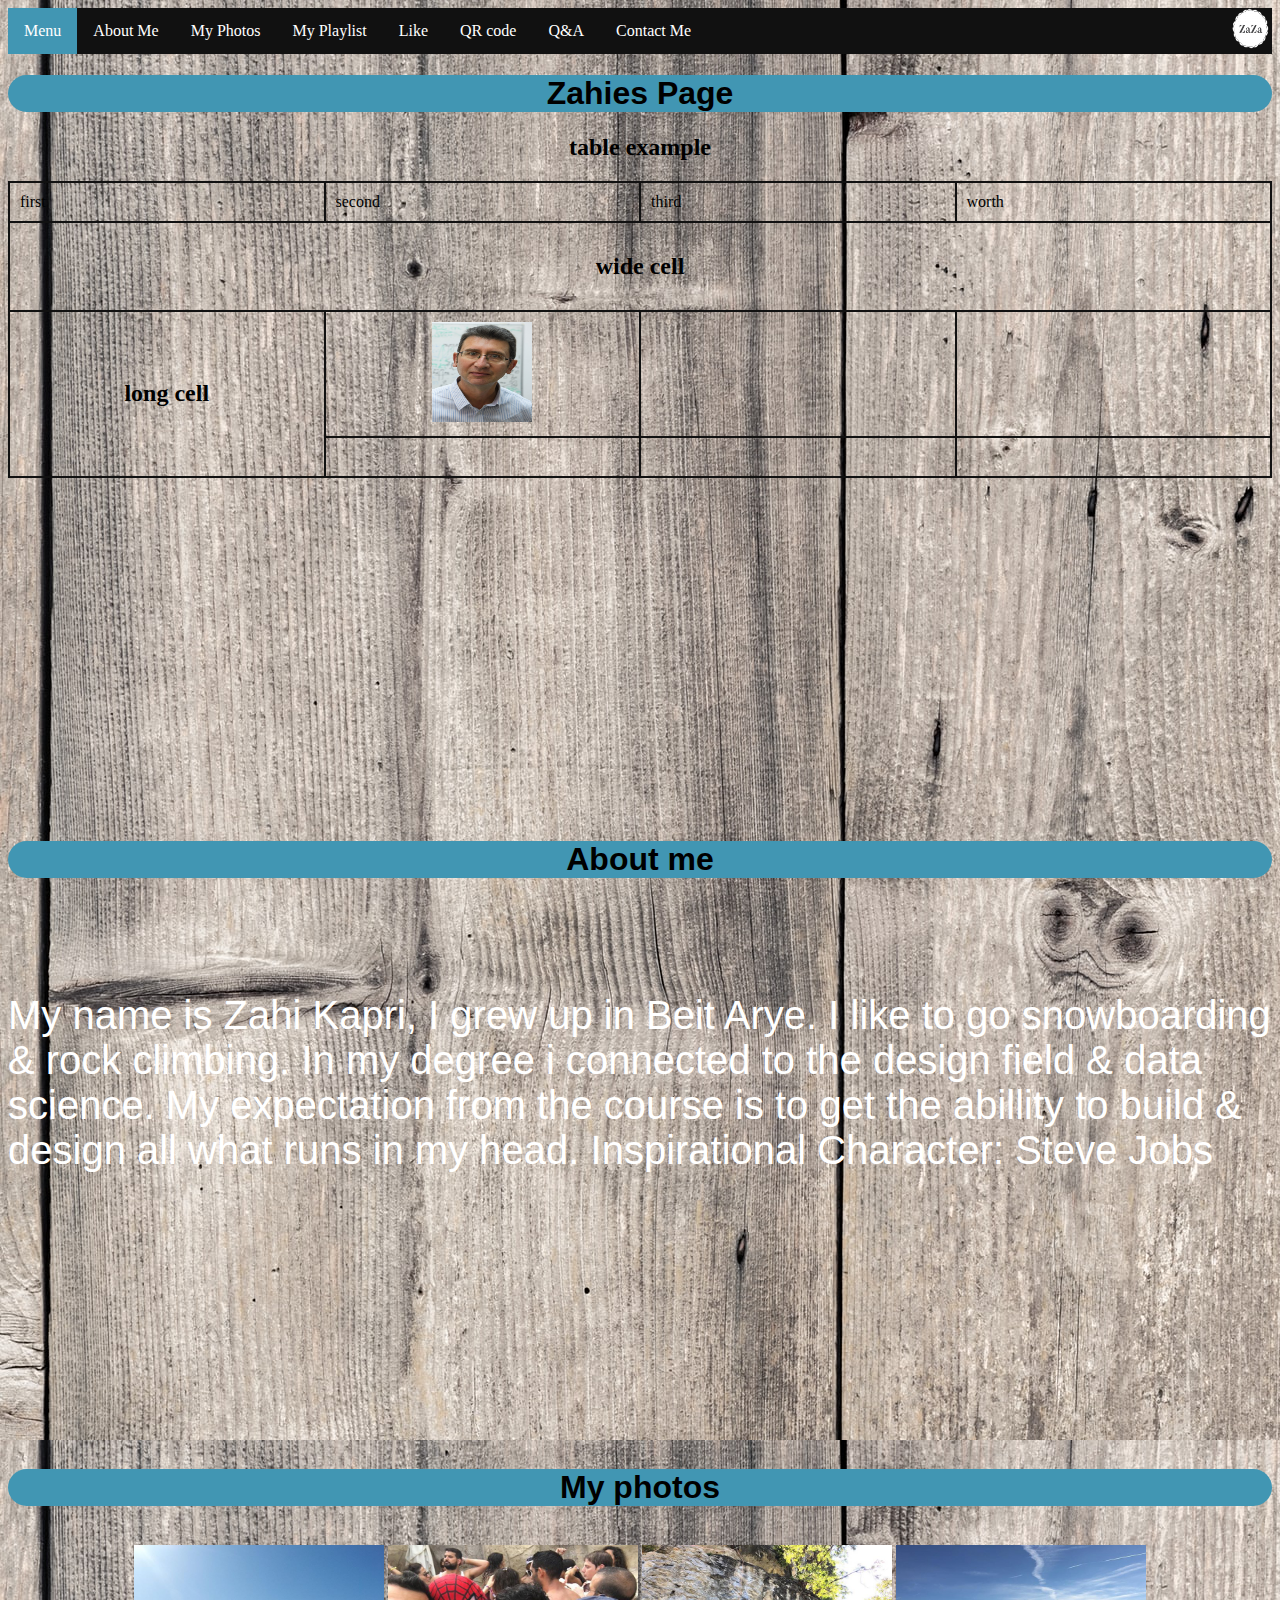
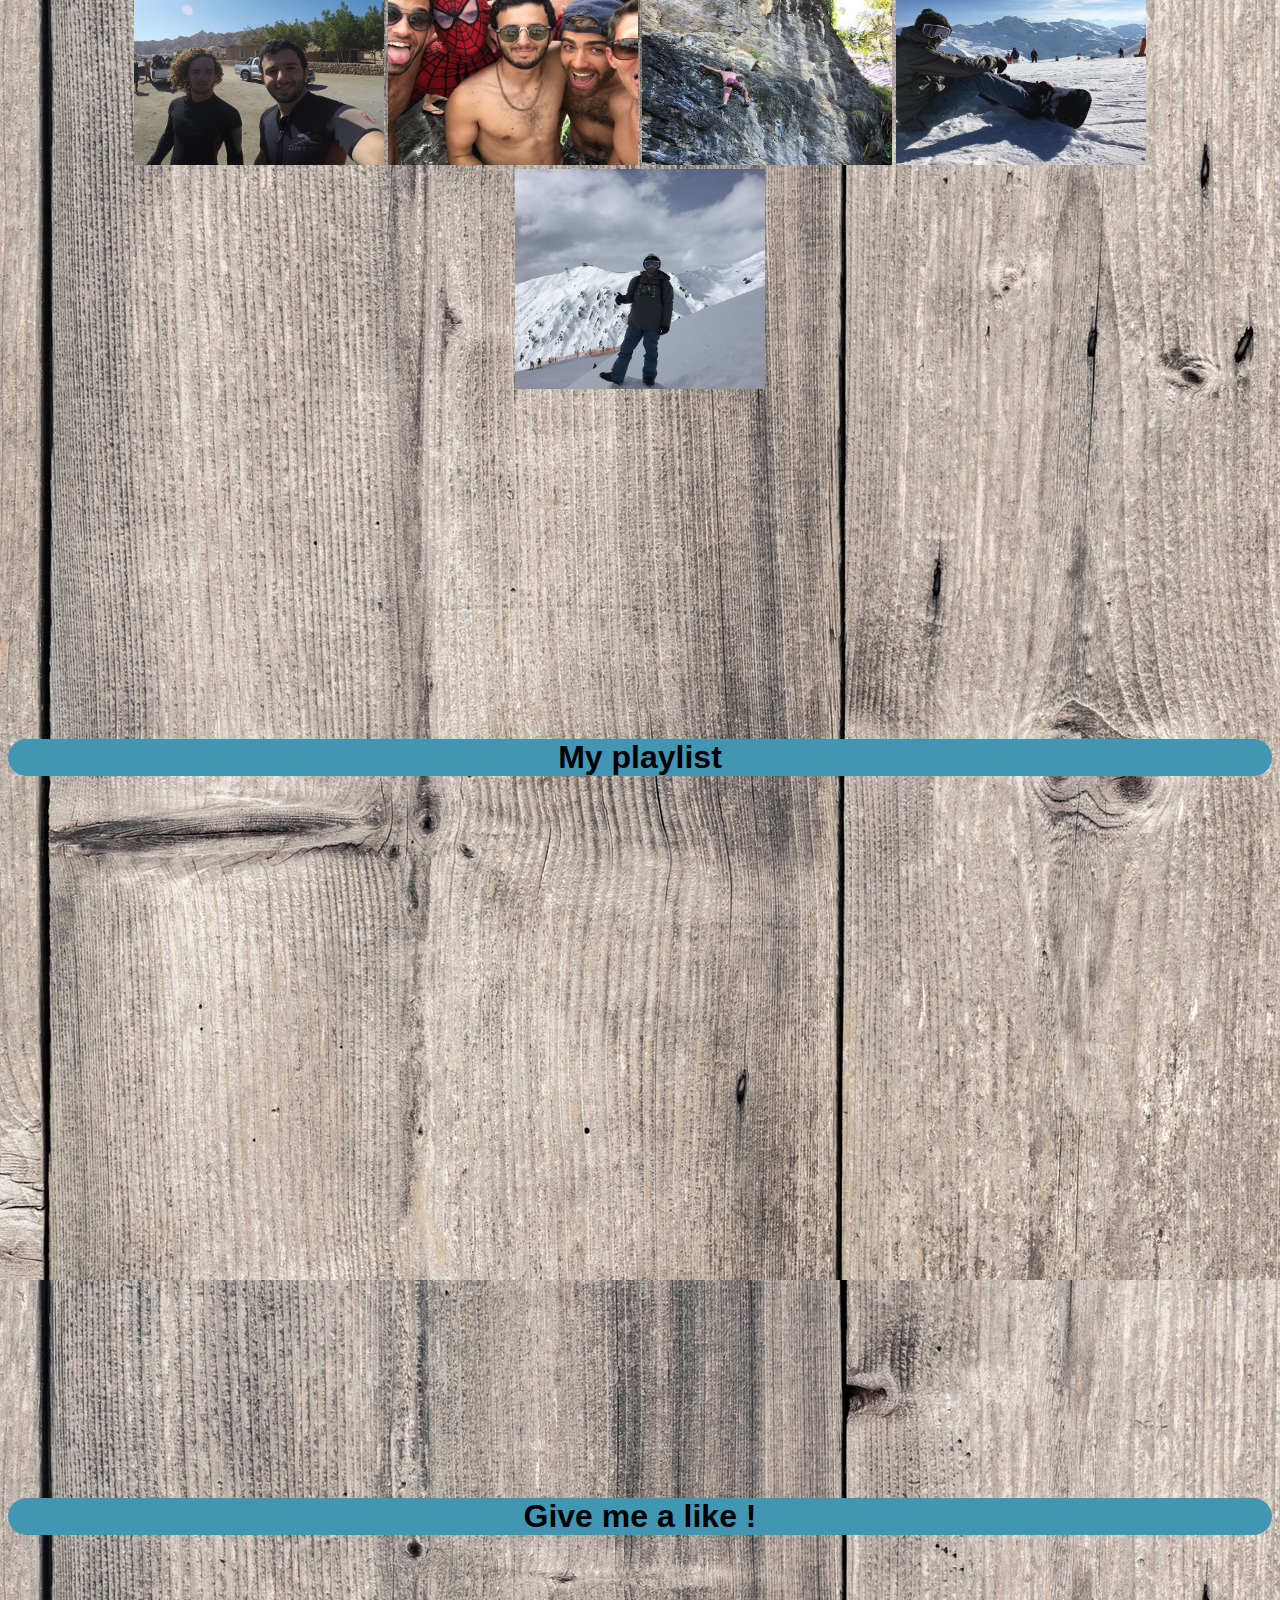
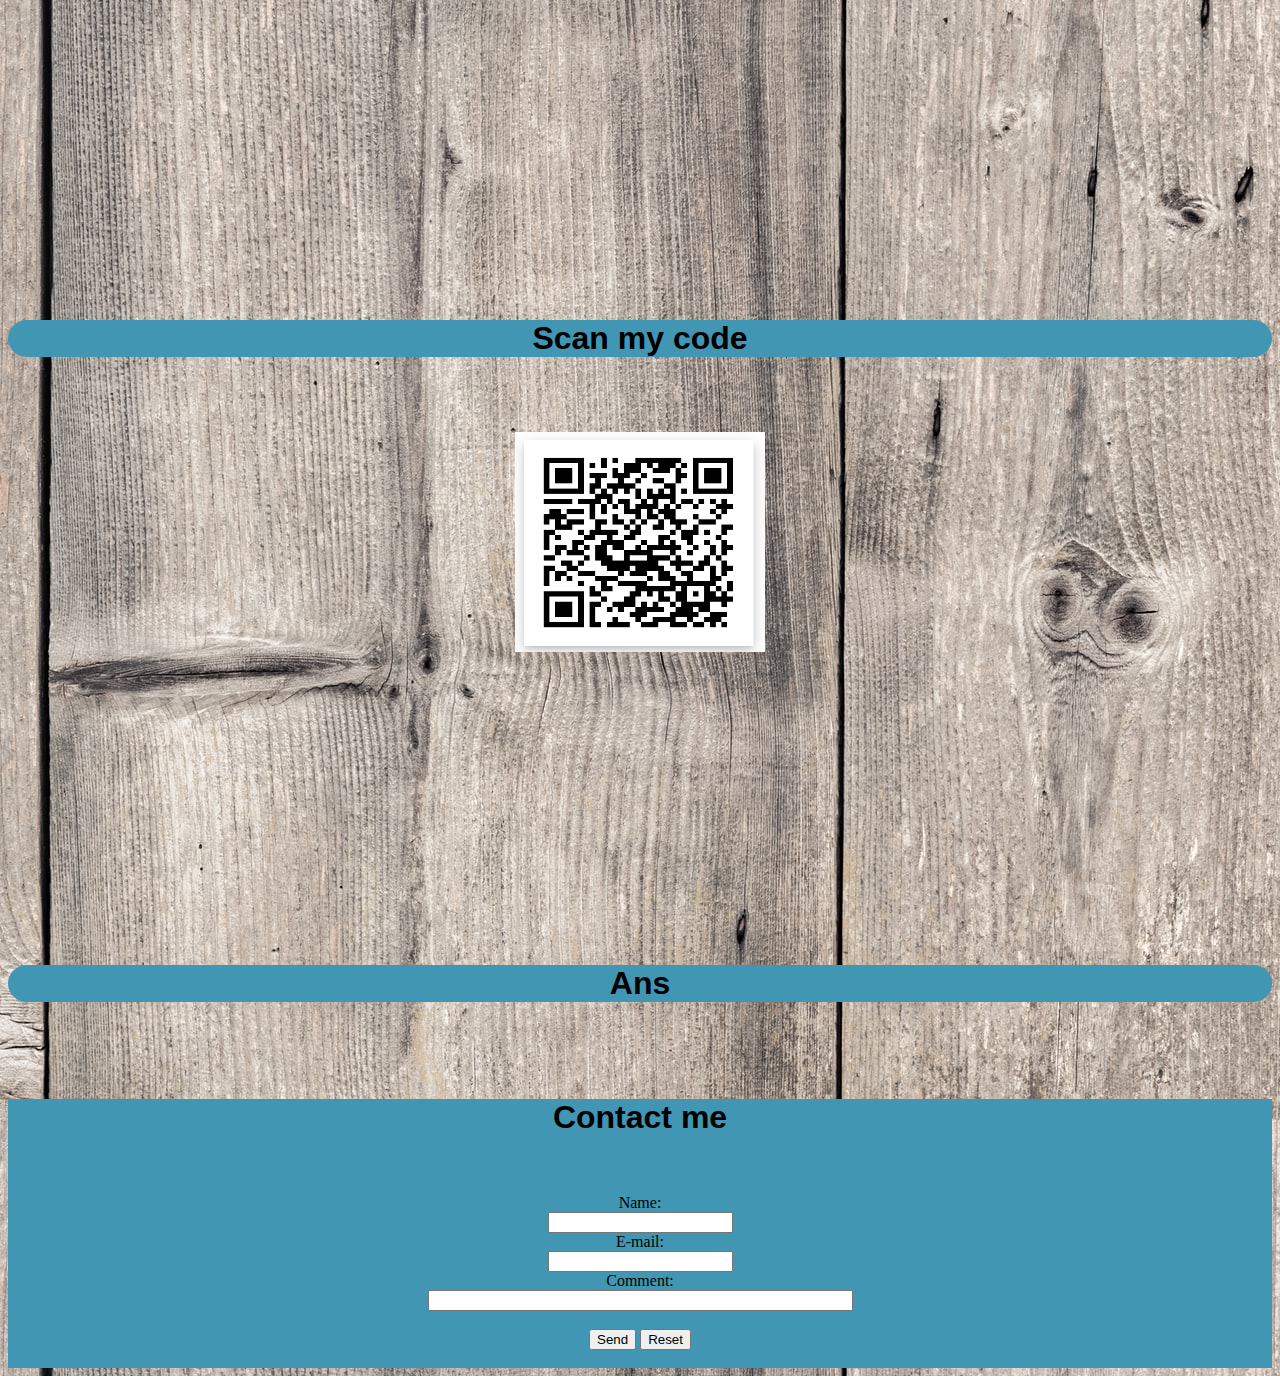
==== index.html @ 86347e49 "Add files via upload" ====
<!DOCTYPE html>
 <html>
 <head>
 <link rel="stylesheet" type="text/css" href="style.css" />
 </head>
 <body>

<div id="navbar" href="javascript:void(0)">
  <ul>
    <li><a class="active">Menu</a></li>
    <li><a href="#about">About Me</a></li>
    <li><a href="#photos">My Photos</a></li>
    <li><a href="#playlist">My Playlist</a></li>
    <li><a href="#like">Like</a></li>
    <li><a href="#qrcoder">QR code</a></li>
    <li><a href="#spa">Q&A</a></li>
    <li><a href="#contact">Contact Me</a></li>
    <li style="float:right" ><img src="zazaza.png" width="42" height="42" ></li>
  </ul>
</div>

  <h1 align=center >Zahies Page</h1>

    
<center><h2>table example</h2></center>
<table border="1" align=center cellpadding=10 cellspacing="0" bordercolor="#111111" width="100%">
<tr>
  <td width="25%">first</td>
  <td width="25%">second</td>
  <td width="25%">third</td>
  <td width="25%">worth</td>
</tr>
<tr>
  <td colspan=4><center><h2>wide cell</h2></center></td>
</tr>
<tr>
  <td rowspan=2><center><h2>long cell</h2></center></td>
  <td width="25%"><center><img src=hum2.jpg width=100 height=100/></center></td>
  <td width="25%">&nbsp;</td>
  <td width="25%">&nbsp;</td>
</tr>
<tr>
  <td width="25%">&nbsp;</td>
  <td width="25%">&nbsp;</td>
  <td width="25%">&nbsp;</td>
</tr>
</table>






 <div id="menu">

 </div>
       
 <section id="about" class="section">
 <br/>
 <br/>
 <br/>
 <br/>
 <br/>
 <br/>
 <br/>
 <br/>
 <br/>
 <br/>
 <br/>
 <br/>
 <br/>
 <br/>
 <br/>
 <br/>
 <br/>
 <br/>
 <br/>
 </section>
 <h1 align=center >About me</h1>
 <section id="photos" class="section">
 <br/>
 <br/>
 <br/>
 <p > My name is Zahi Kapri, I grew up in Beit Arye.
  I like to go snowboarding & rock climbing. In my degree i connected to the design field & data science.
  My expectation from the course is to get the abillity to build & design all what runs in my head.
  Inspirational Character: Steve Jobs
</p>

 <br/>
 <br/>
 <br/>
 <br/>
 <br/>
 <br/>
 <br/>
 <br/>
 <br/>
 <br/>
 <br/>
 <br/>
 <br/>
 <h1 align=center >My photos</h1>
 <br/>
 <div align=center>
 <img src="1.jpg"  width="250" height="220">
 <img src="5.jpg"  width="250" height="220">
 <img src="4.jpg"  width="250" height="220">
 <img src="3.jpg"  width="250" height="220">
 <img src="2.jpg"  width="250" height="220">
</div>
 <br/>
 <br/>
 </section>
 
 <section id="playlist" class="section">
 <br/>
 <br/>
 <br/>
 <br/>
 <br/>
 <br/>
 <br/>
 <br/>
 <br/>
 <br/>
 <br/>
 <br/>
 <br/>
 <br/>
 <br/>
 <br/>
 <h1 align=center >My playlist</h1>
 <br/>
 <br/>
 <br/>
 <br/>
 <div align=center>
 <iframe   width="560" height="315" src="https://www.youtube.com/embed/utCjuKDXQsE" frameborder="0" allow="accelerometer; autoplay; encrypted-media; gyroscope; picture-in-picture" allowfullscreen></iframe> <br/>
</div> 

</section>
 
 <section id="like" class="section">
 <br/>
 <br/>
 <br/>
 <br/>
 <br/>
 <br/>
 <br/>
 <br/>
 <br/>
 <br/>
 <br/>
 <br/>
 <br/>
 <br/>
 <br/>
 <br/>
 <h1 align=center >Give me a like !</h1>
 <br/>
 <br/>
 
 <div align=center>
 <div align=center id="fb-root"></div>
 <script align=center async defer crossorigin="anonymous" src="https://connect.facebook.net/en_GB/sdk.js#xfbml=1&version=v6.0"></script>
 <div align=center class="fb-like" data-href="https://www.facebook.com/%D7%A4%D7%9C%D7%97%D7%94%D7%9F-%D7%A0%D7%97%D7%9C-%D7%94%D7%A6%D7%A8%D7%99%D7%97-%D7%94%D7%99%D7%A8%D7%95%D7%A7-the-Green-Turret-600482950073287/" data-width="" data-layout="standard" data-action="like" data-size="large" data-share="true"></div>
</div>
 <br/>
 </section>
 
 <section id="qrcoder" class="section">
 <br/>
 <br/>
 <br/>
 <br/>
 <br/>
 <br/>
 <br/>
 <br/>
 <br/>
 <br/>
 <br/>
 <br/>
 <br/>
 <br/>
 <br/>
 <br/>
 <h1 align=center >Scan my code</h1>
 <br/>
 <br/>
 <br/>
 <div align=center>
 <img src="s.jpg"  width="250" height="220">
</div>
 </section>
 
 <section id="spa" class="section">
 <br/>
 <br/>
 <br/>
 <br/>
 <br/>
 <br/>
 <br/>
 <br/>
 <br/>
 <br/>
 <br/>
 <br/>
 <br/>
 <br/>
 <br/>
 <br/>
 <h1 align=center >Ans</h1>
 <br/>
 <br/>
 <br/>
 </section>
 
 <section id="contact" class="section">
 <h1 align=center >Contact me</h1>
 <br/>
 <br/>
 <div align=center>
 <form action="mailto:kaprizahi@gmail.com" method="post" enctype="text/plain">
  Name:<br>
  <input type="text" name="name"><br>
  E-mail:<br>
  <input type="text" name="mail"><br>
  Comment:<br>
  <input type="text" name="comment" size="50"><br><br>
  <input type="submit" value="Send">
  <input type="reset" value="Reset">
  </form>
</div>
  
 <br/>
 </section>
 
 
 <script type="text/javascript">
 $(function(){
   $("#nav a").click(function(e){
     e.preventDefault();
     $('html,body').scrollTo(this.hash,this.hash); 
   });
 });
 </script>
 <script type="text/javascript">
  $(document).scroll(function() {
     $('#menu').toggle($(this).scrollTop()>1000)
  });​
  </script>

<script>
  window.onscroll = function() {myFunction()};
  
  var navbar = document.getElementById("navbar");
  var sticky = navbar.offsetTop;
  
  function myFunction() {
    if (window.pageYOffset >= sticky) {
      navbar.classList.add("sticky")
    } else {
      navbar.classList.remove("sticky");
    }
  }
  </script>


 </body>
 </html>
---- style.css ----
#contact{
    background-color: rgb(65, 150, 179);
    background-blend-mode: color

}
body{
    background-image: url("data.jpg");
    background-color: #a8b4d4;
    background-size: default;
    
}
h1 {
    font-family: "Comic Sans MS", cursive, sans-serif;
    background-color:  rgb(65, 150, 179);
    border-radius: 20px;
}
ul {
    list-style-type: none;
    margin: 0;
    padding: 0;
    overflow: hidden;
    background-color: #111;
}

    li {
    float: left;
}

    li a {
    display: block;
    color: white;
    text-align: center;
    padding: 14px 16px;
    text-decoration: none;
}

    /* Change the link color to #111 (black) on hover */
    li a:hover {
    background-color: #333;
}
    .active {
    background-color: rgb(65, 150, 179);
}
.sticky {
  position: fixed;
  top: 0;
  width: 100%;
}

.sticky + .content {
  padding-top: 60px;
}
p{
    
    font-size:  40px;
    color:white;
    font-family: "Comic Sans MS", cursive, sans-serif;
}
 font-style: italic;
	 font-family: 'Squada One', cursive;
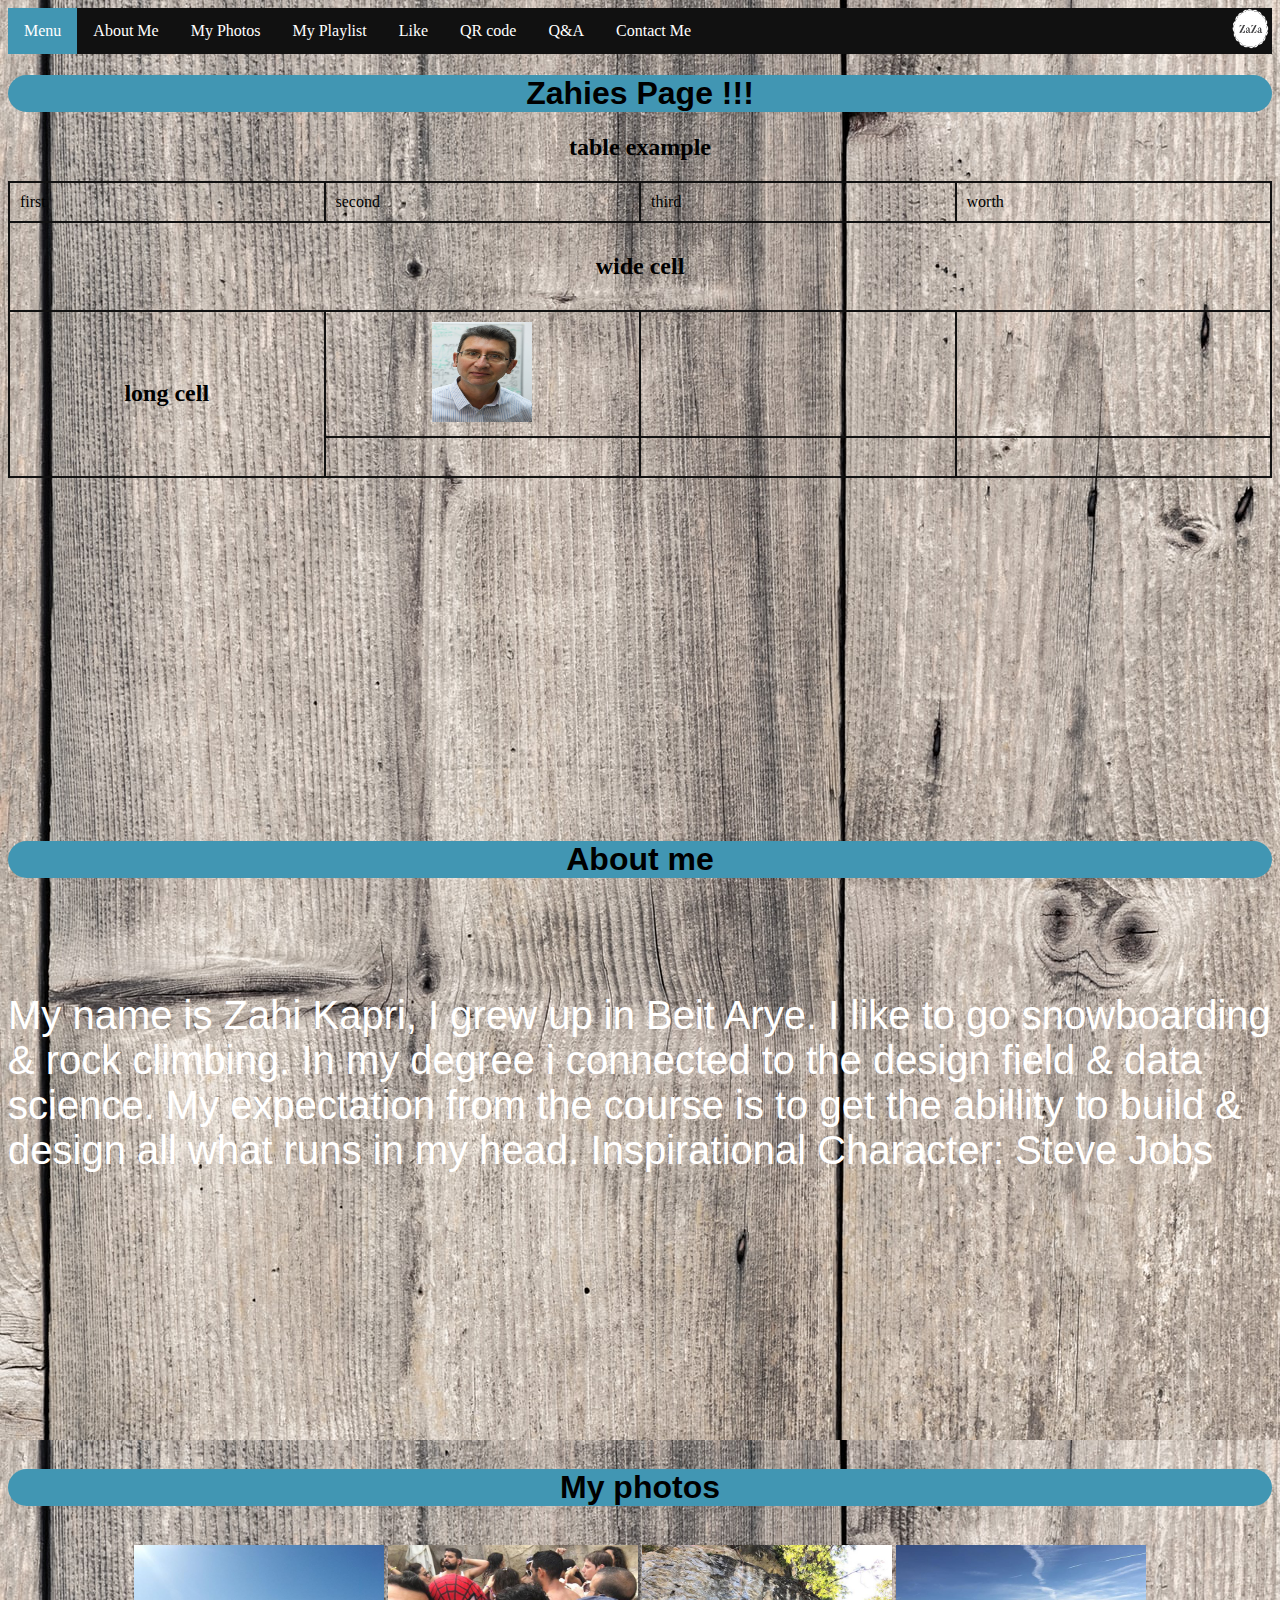
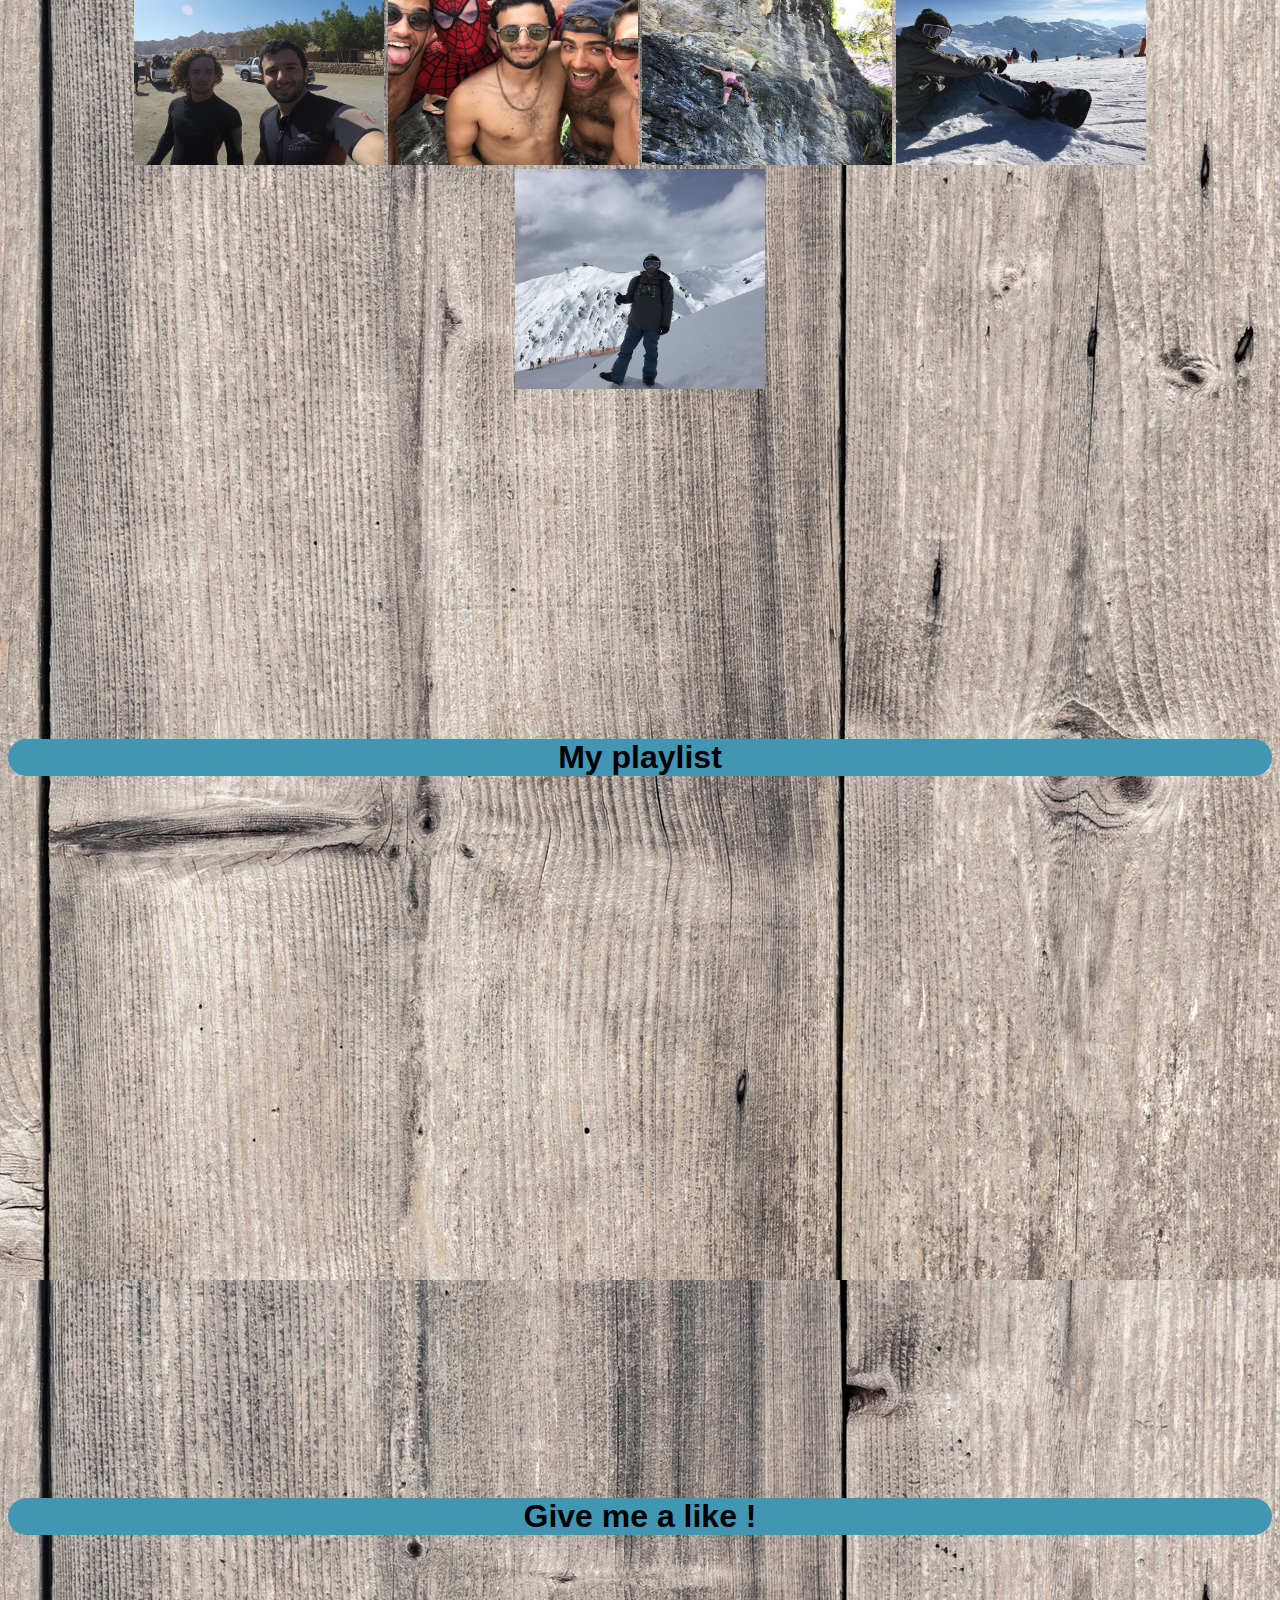
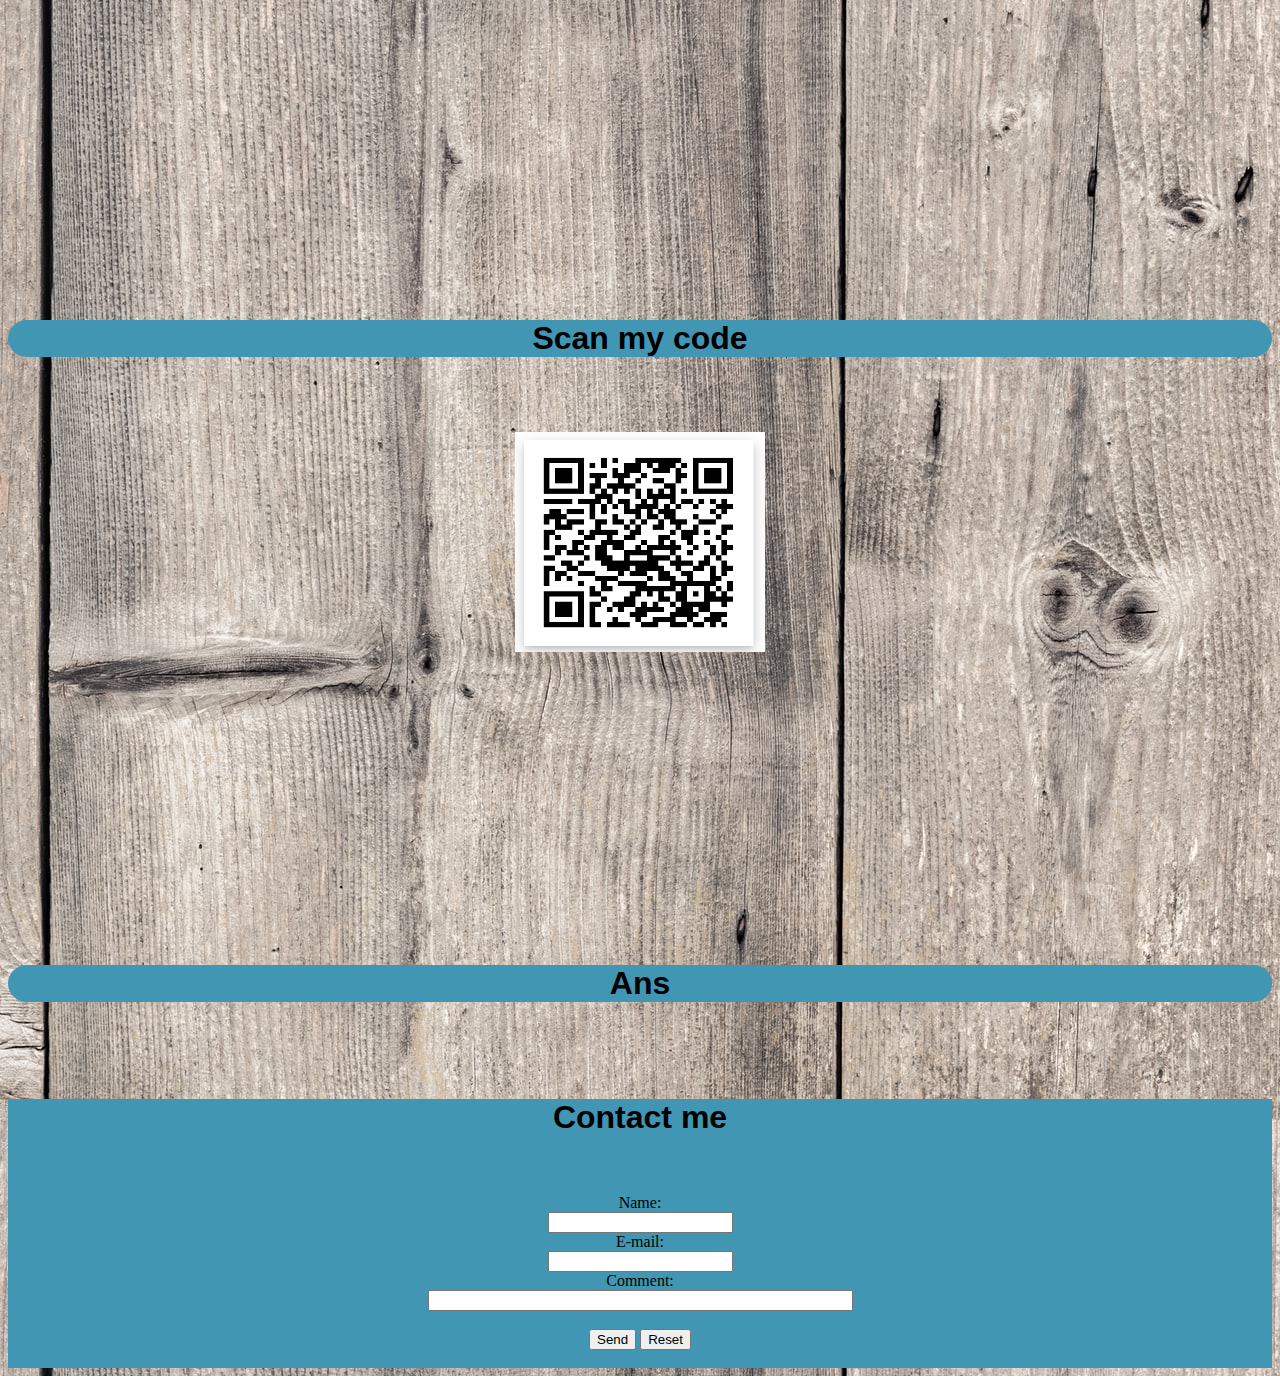
==== commit 986b2826: "!!!! adasdas" ====
--- a/index.html
+++ b/index.html
@@ -19,7 +19,7 @@
   </ul>
 </div>
 
-  <h1 align=center >Zahies Page</h1>
+  <h1 align=center >Zahies Page !!!</h1>
 
     
 <center><h2>table example</h2></center>
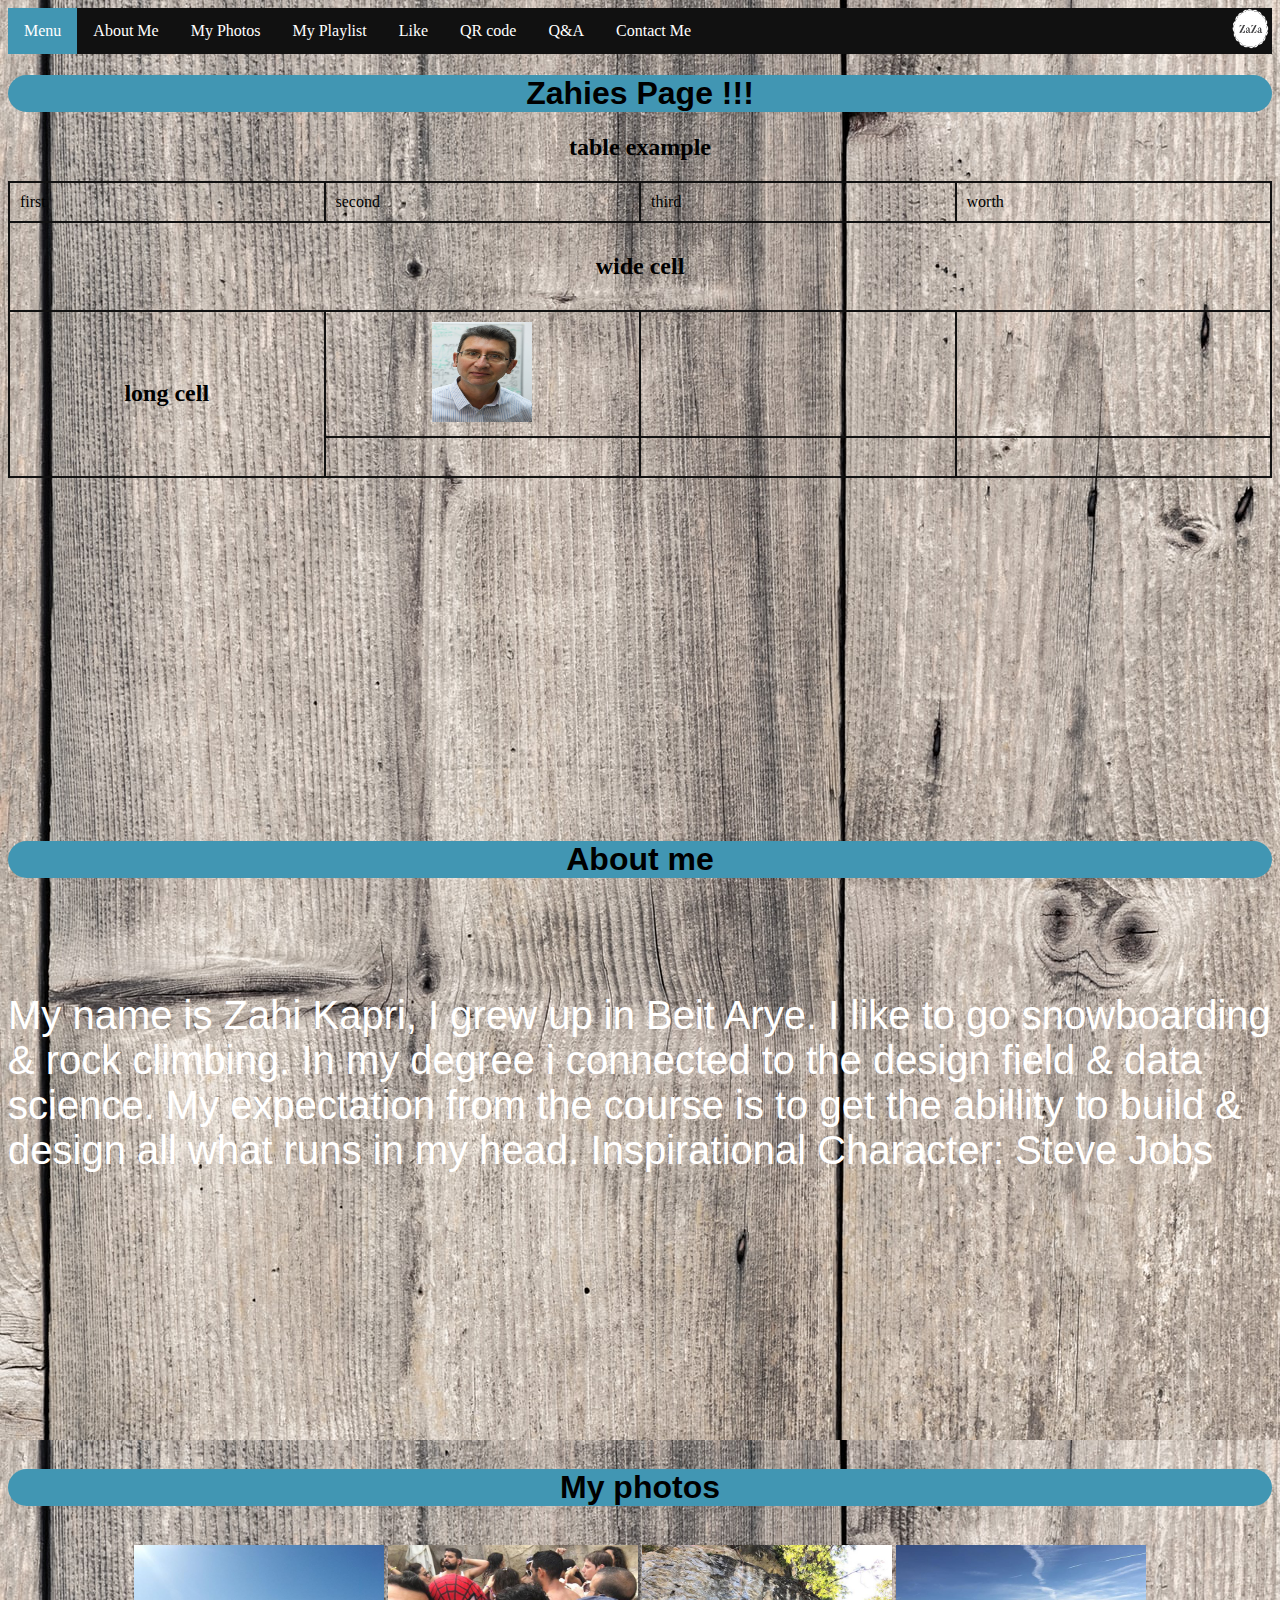
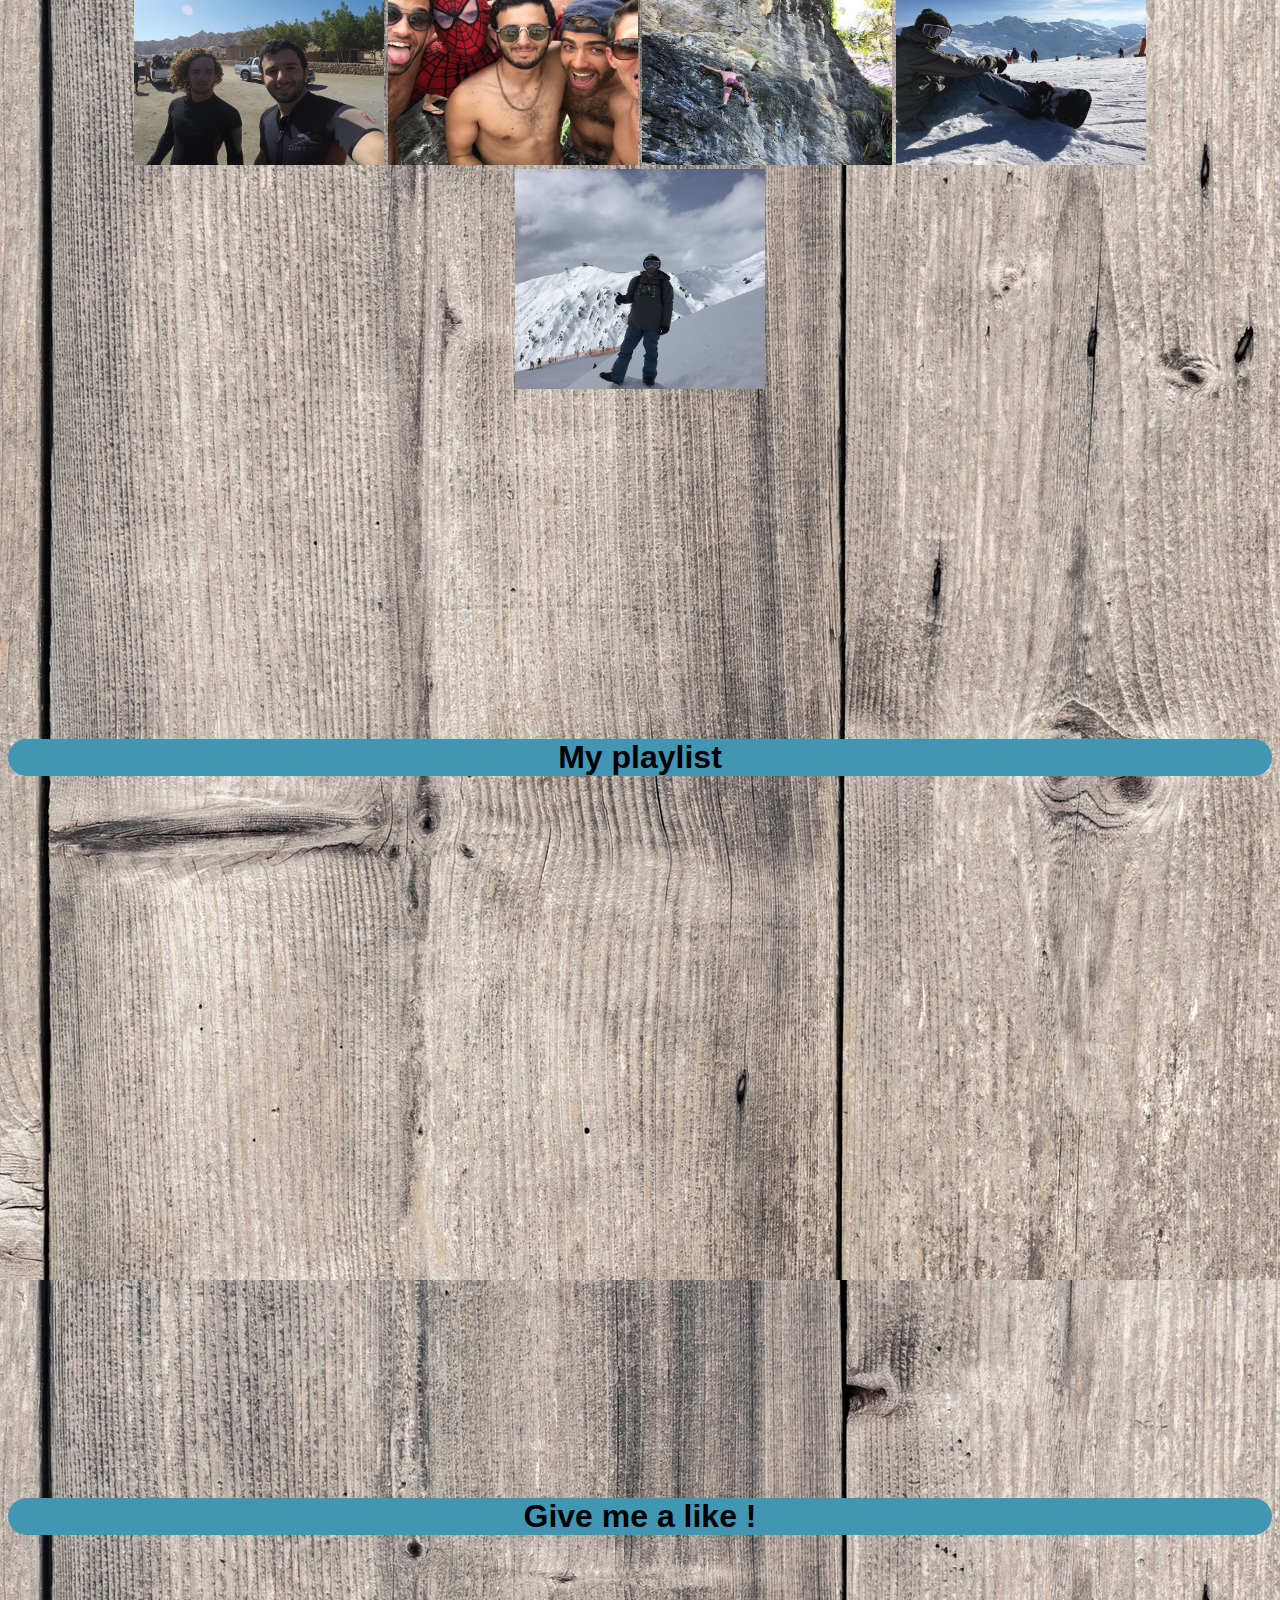
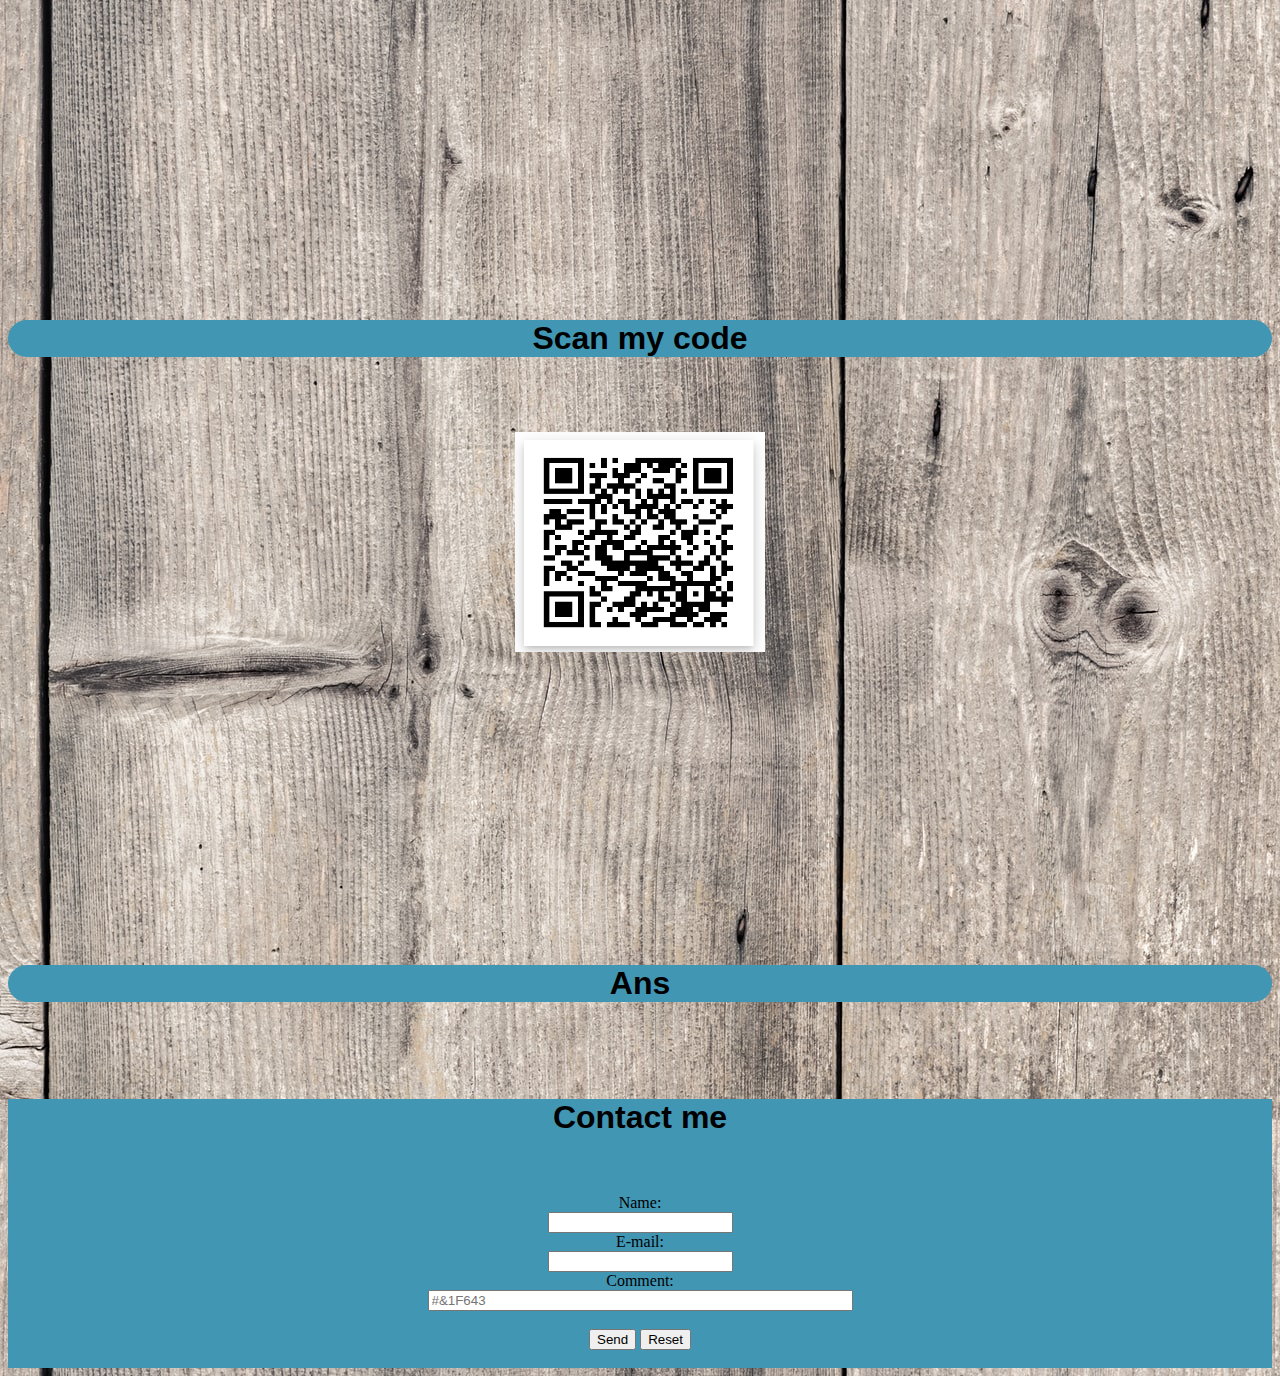
==== commit d8e0078c: "emoj" ====
--- a/index.html
+++ b/index.html
@@ -228,9 +228,9 @@
   Name:<br>
   <input type="text" name="name"><br>
   E-mail:<br>
-  <input type="text" name="mail"><br>
+  <input type="text" name="mail" ><br>
   Comment:<br>
-  <input type="text" name="comment" size="50"><br><br>
+  <input type="text" name="comment" size="50" placeholder=#&1F643 ><br><br>
   <input type="submit" value="Send">
   <input type="reset" value="Reset">
   </form>
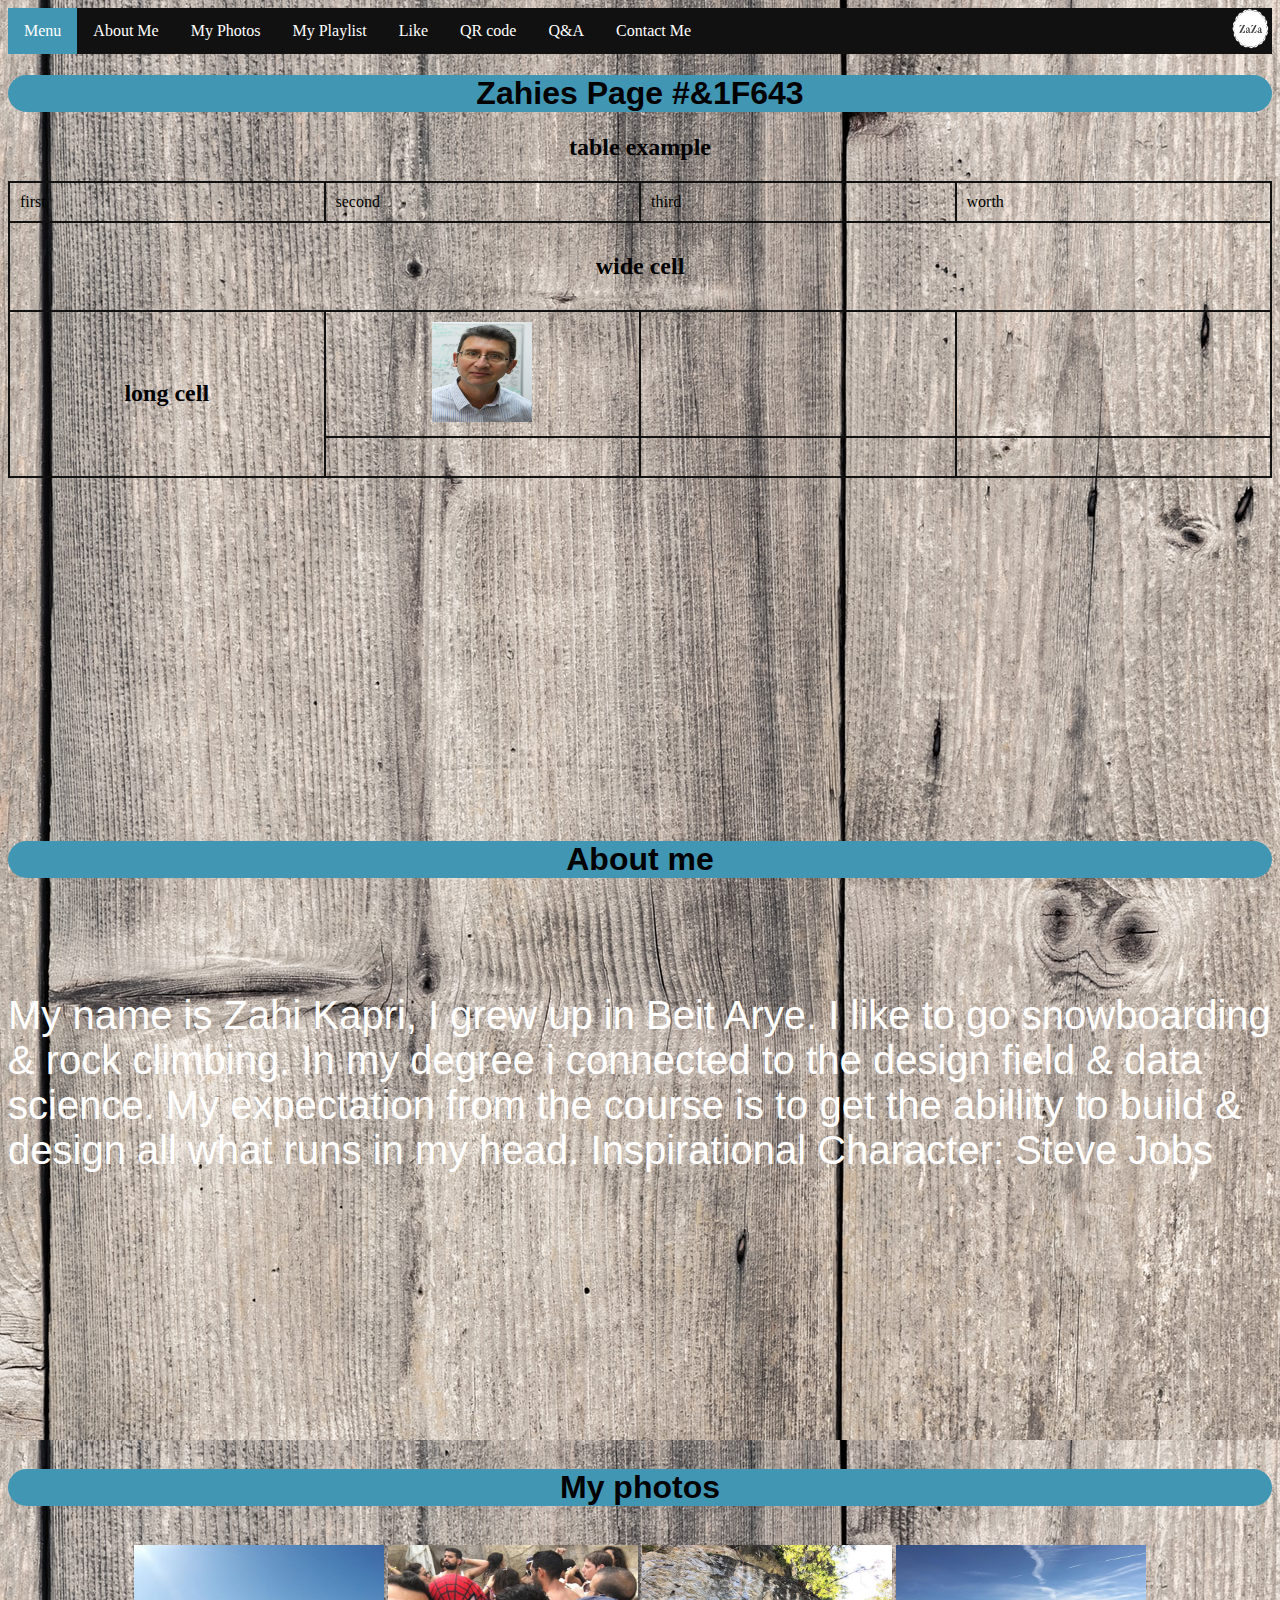
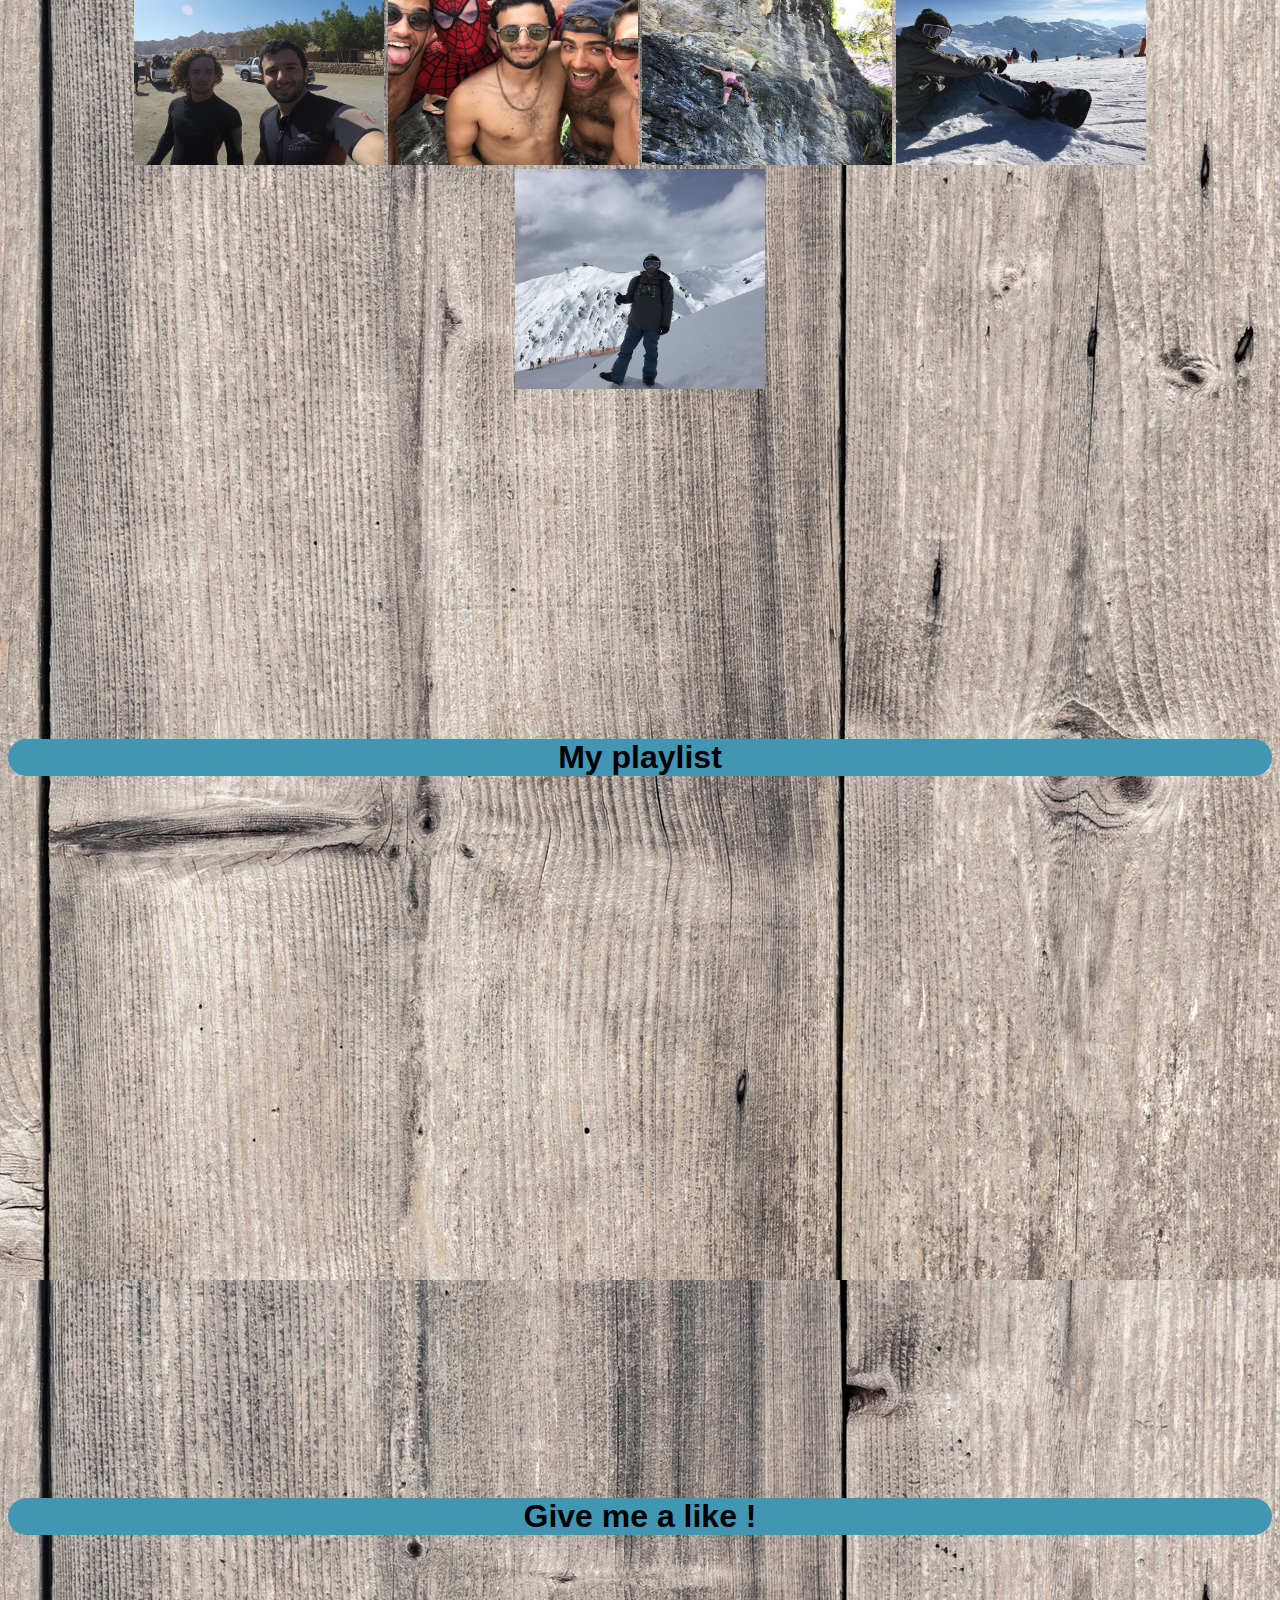
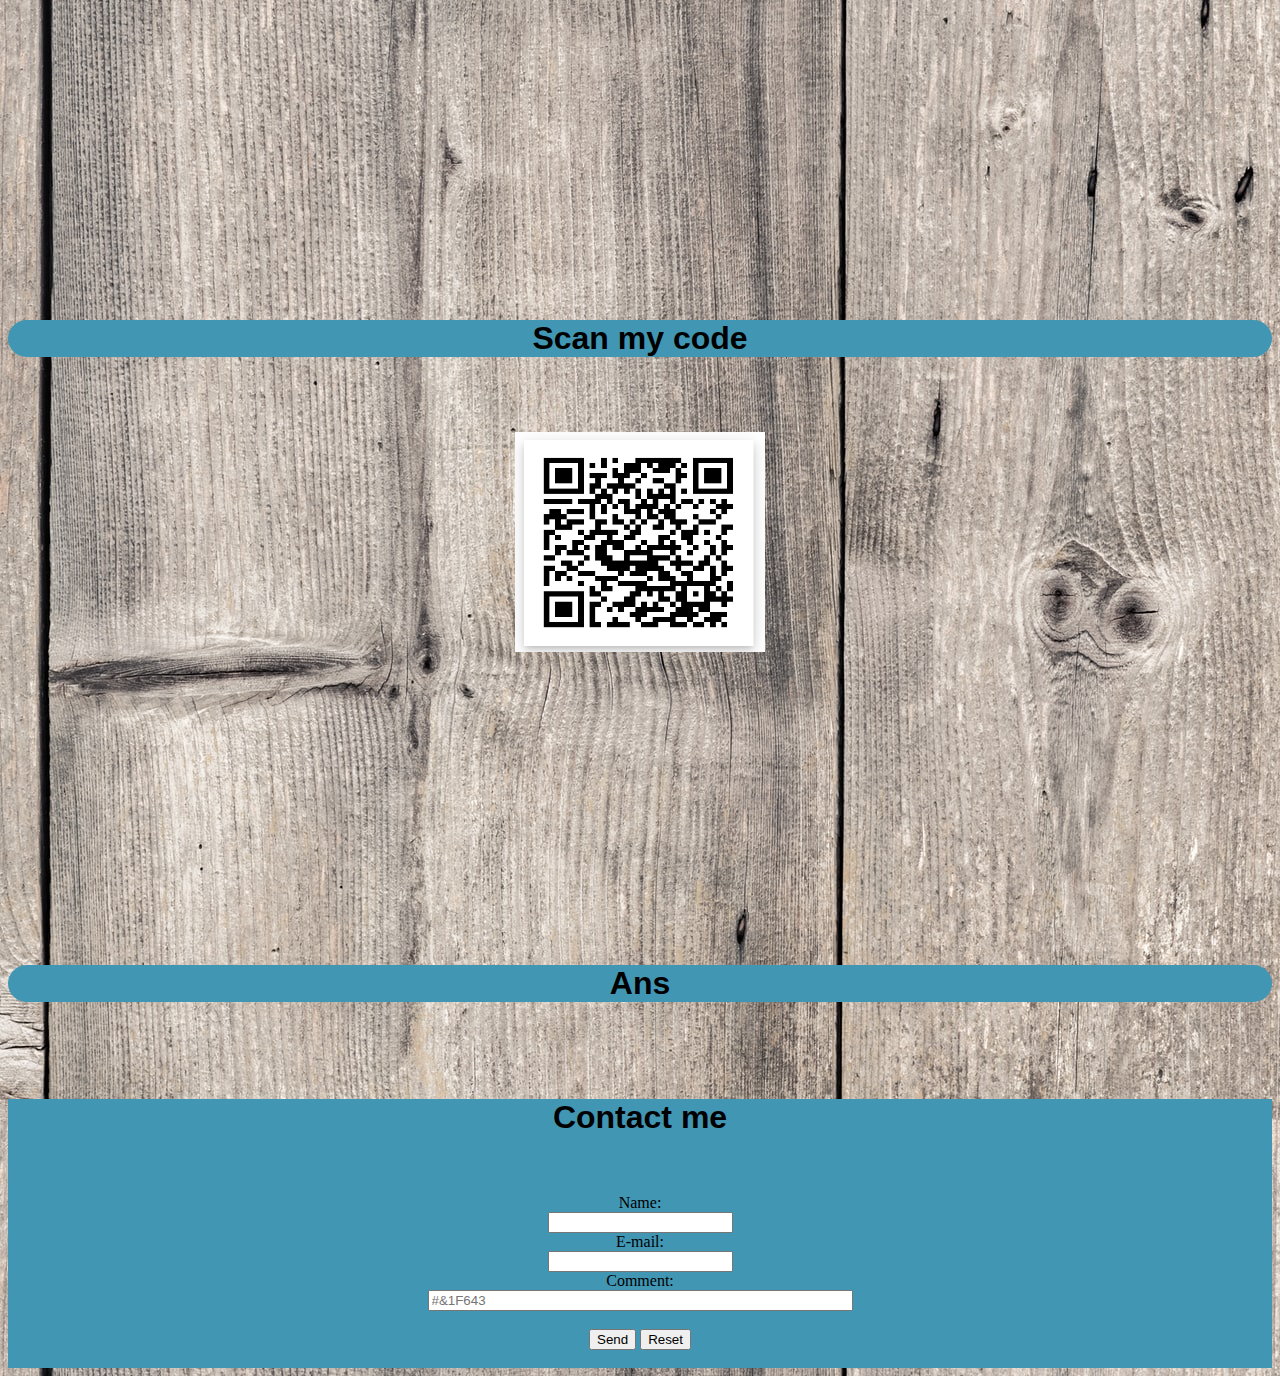
==== commit 24997210: "emoj" ====
--- a/index.html
+++ b/index.html
@@ -19,7 +19,7 @@
   </ul>
 </div>
 
-  <h1 align=center >Zahies Page !!!</h1>
+  <h1 align=center >Zahies Page #&1F643</h1>
 
     
 <center><h2>table example</h2></center>
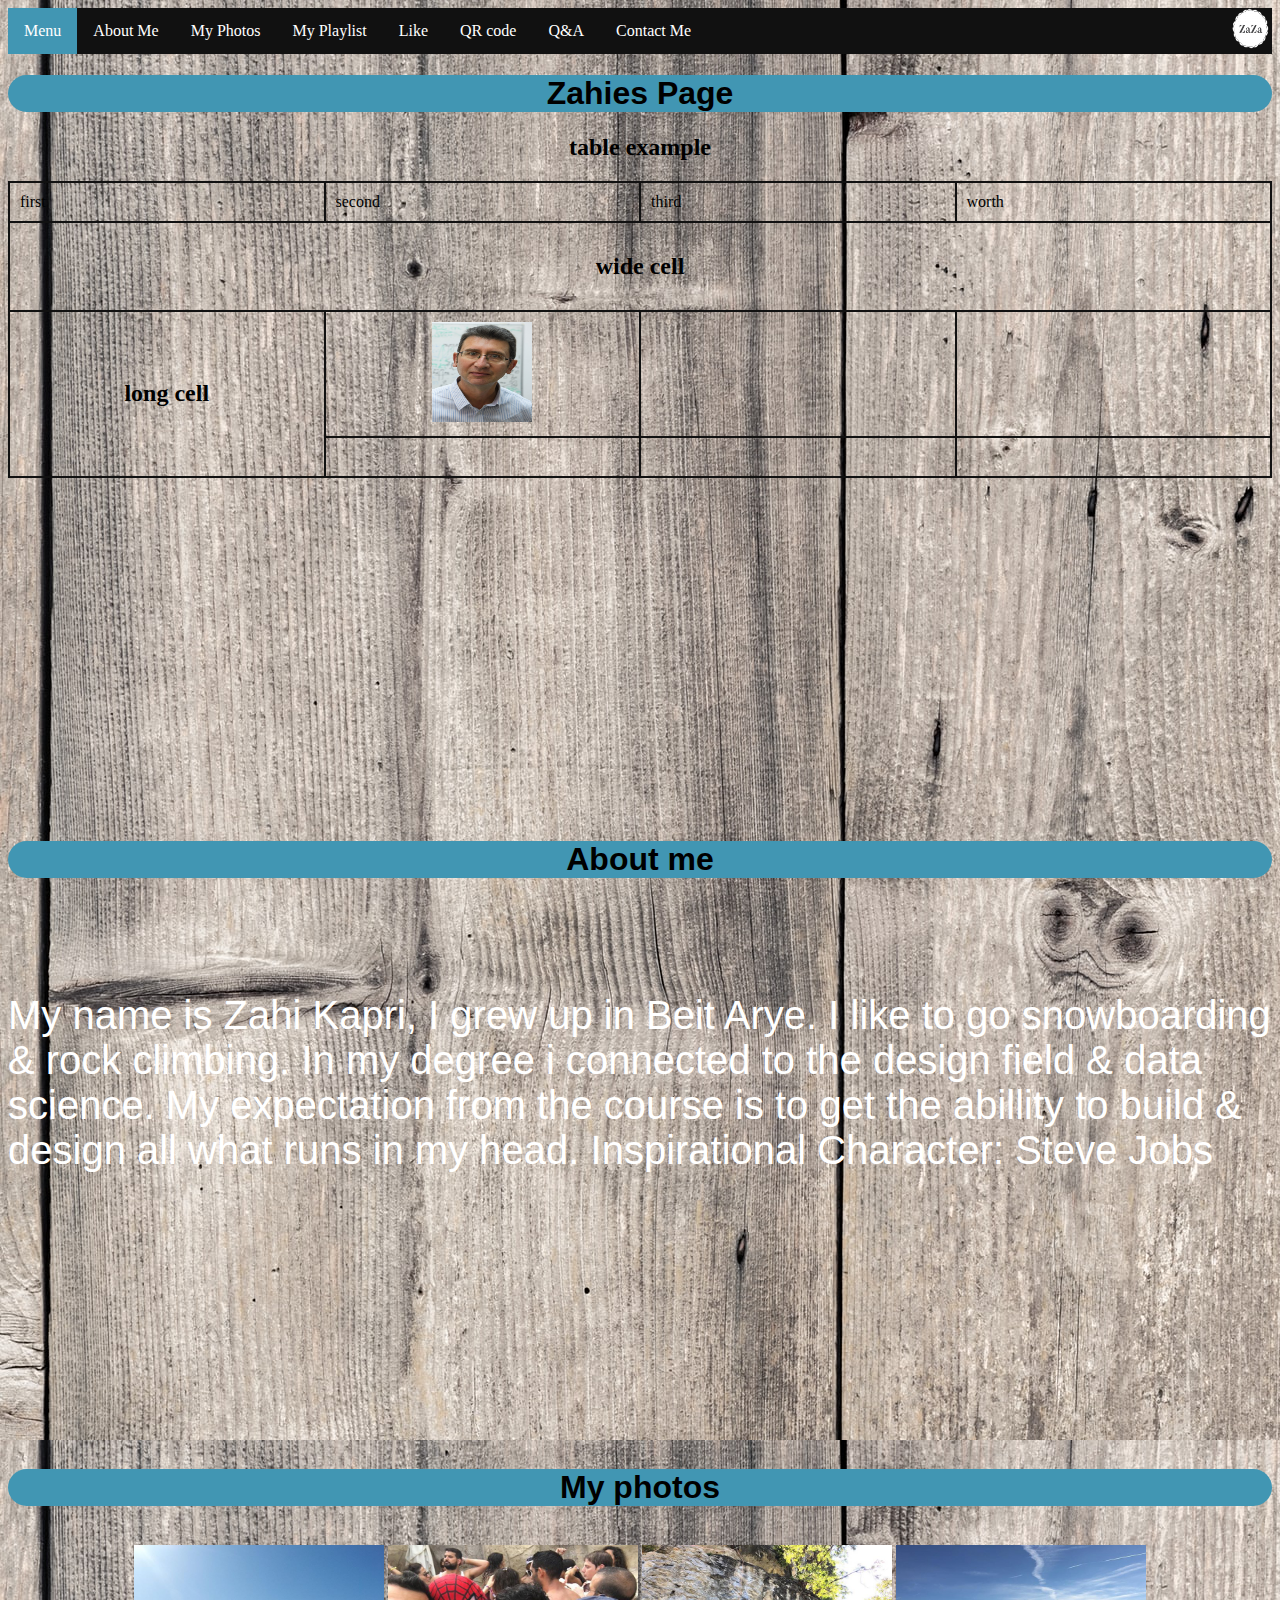
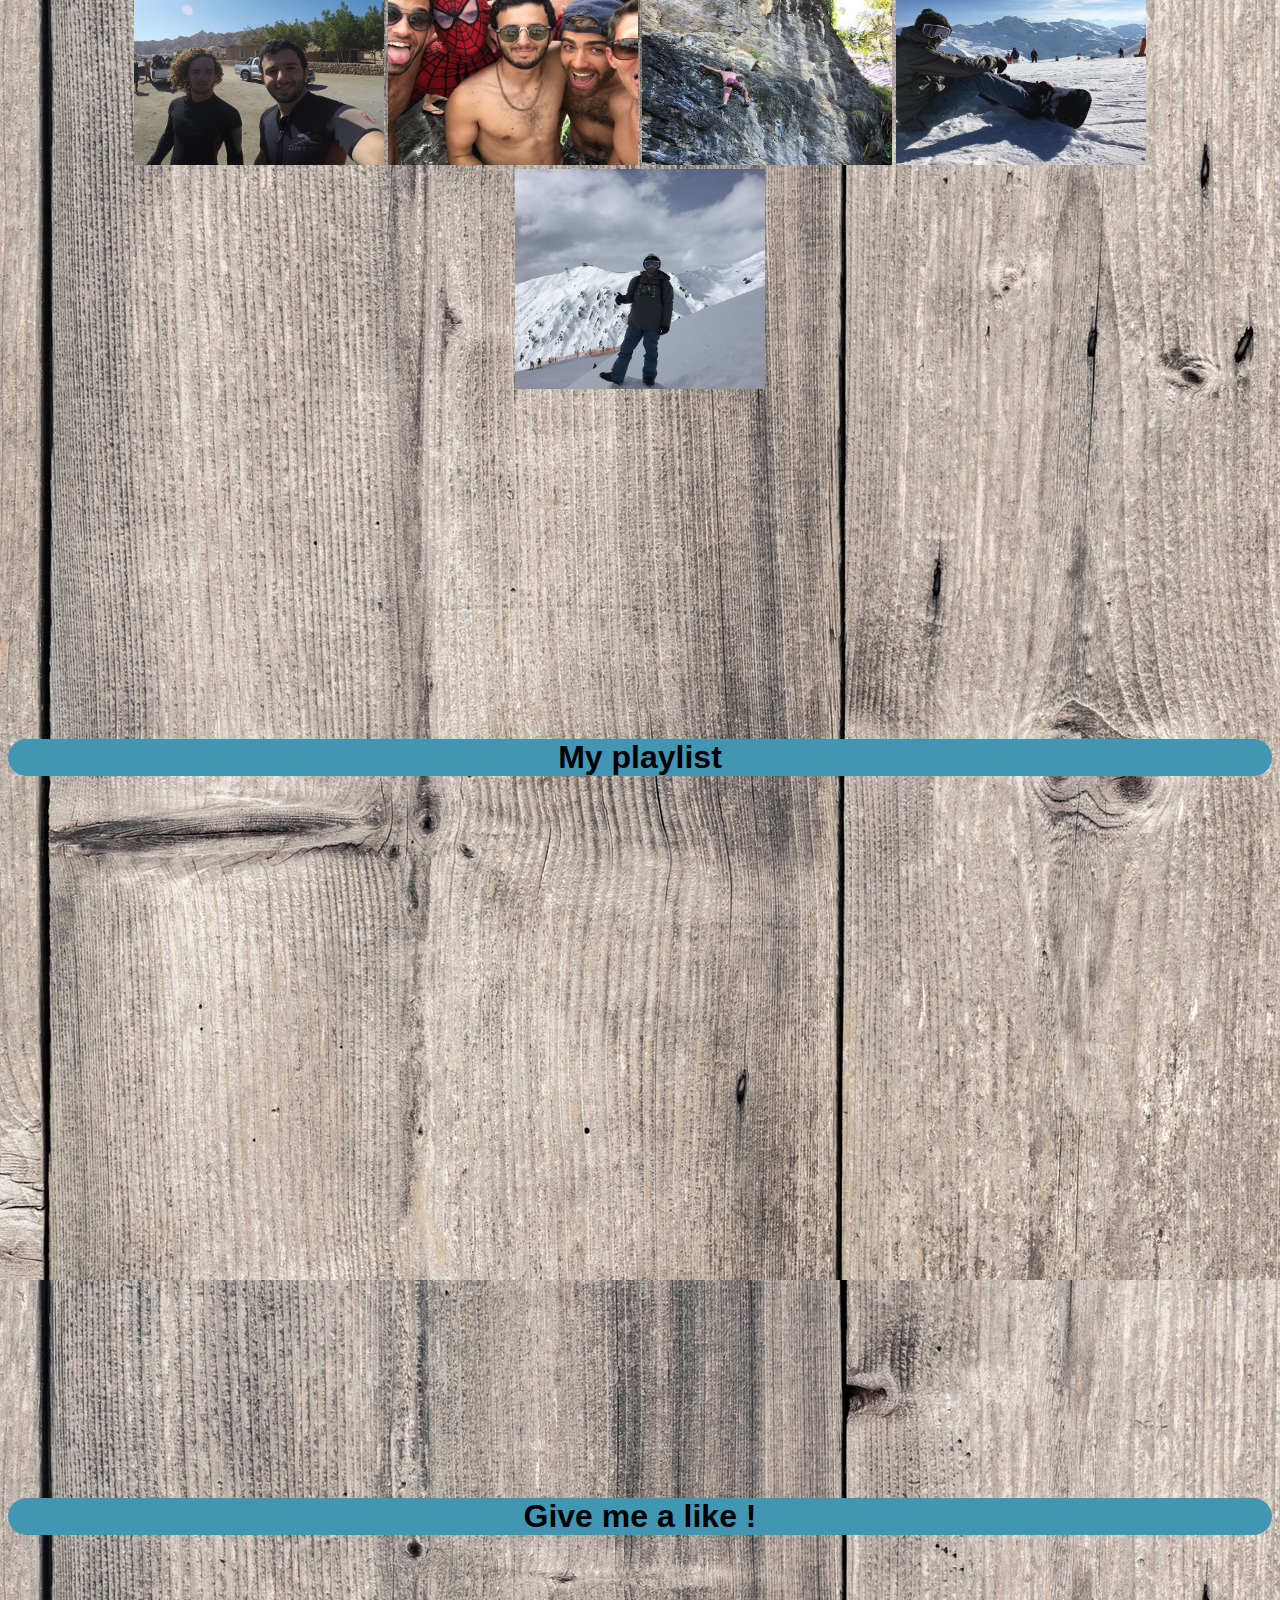
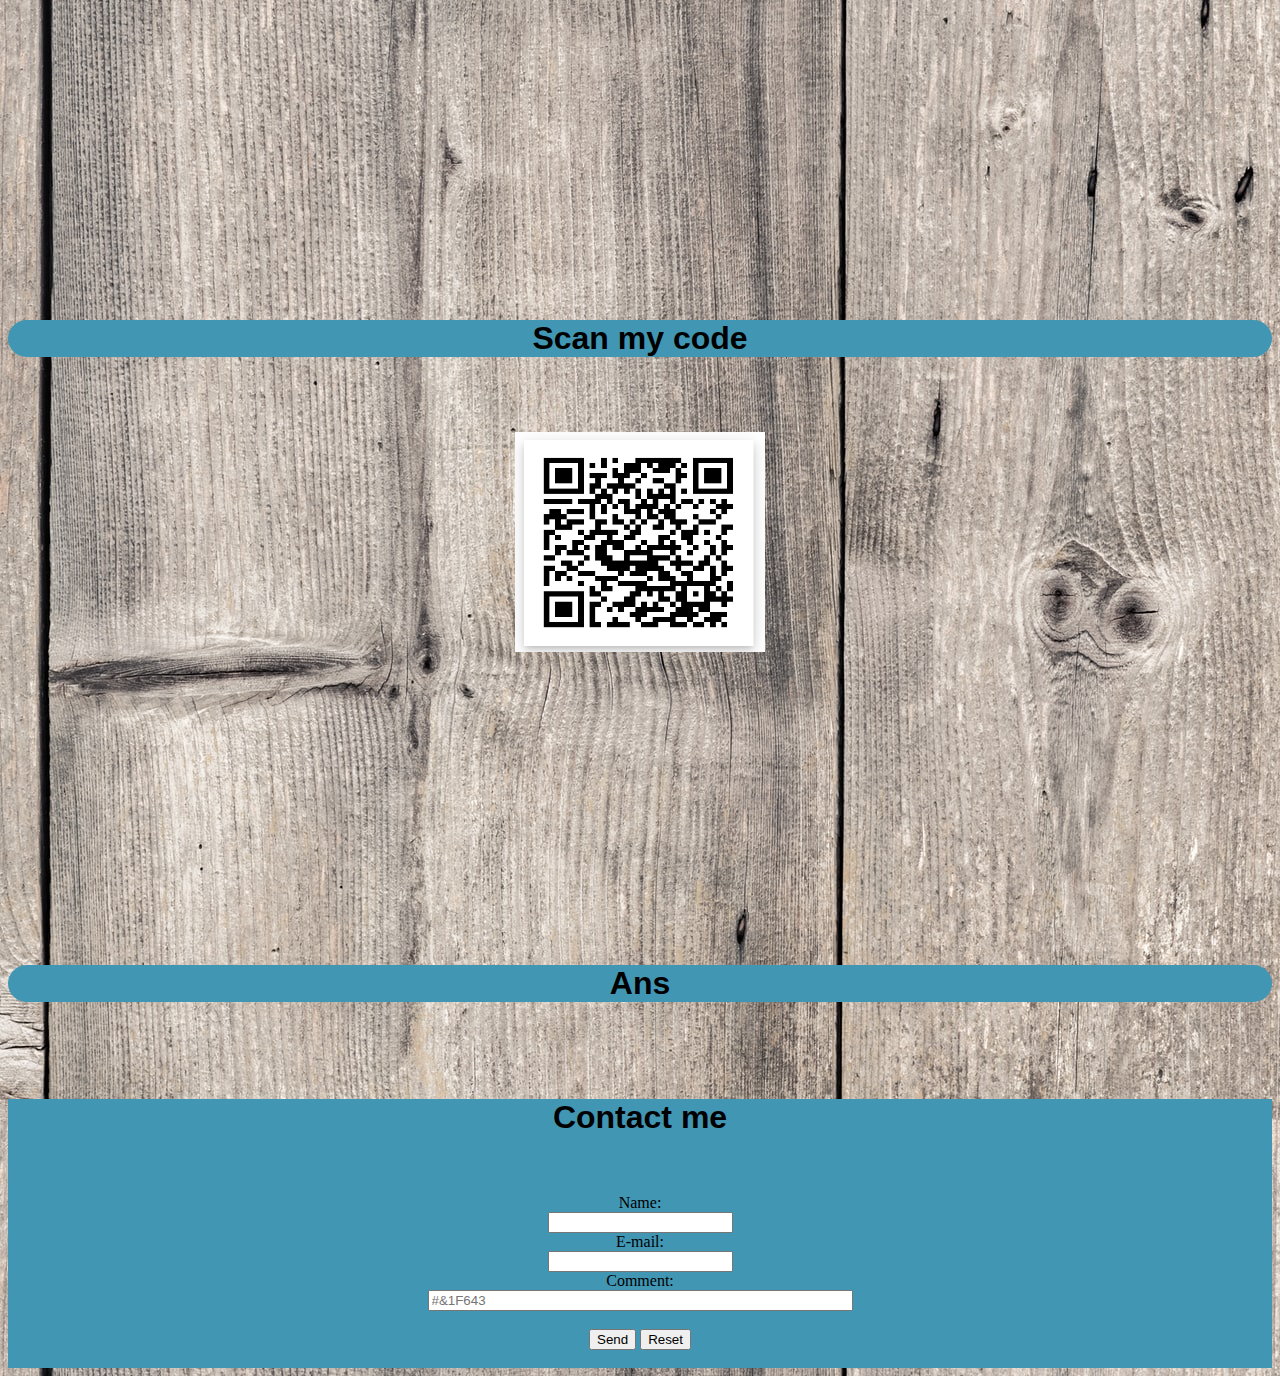
==== commit 656e5ad8: "asd" ====
--- a/index.html
+++ b/index.html
@@ -19,7 +19,7 @@
   </ul>
 </div>
 
-  <h1 align=center >Zahies Page #&1F643</h1>
+  <h1 align=center >Zahies Page</h1>
 
     
 <center><h2>table example</h2></center>
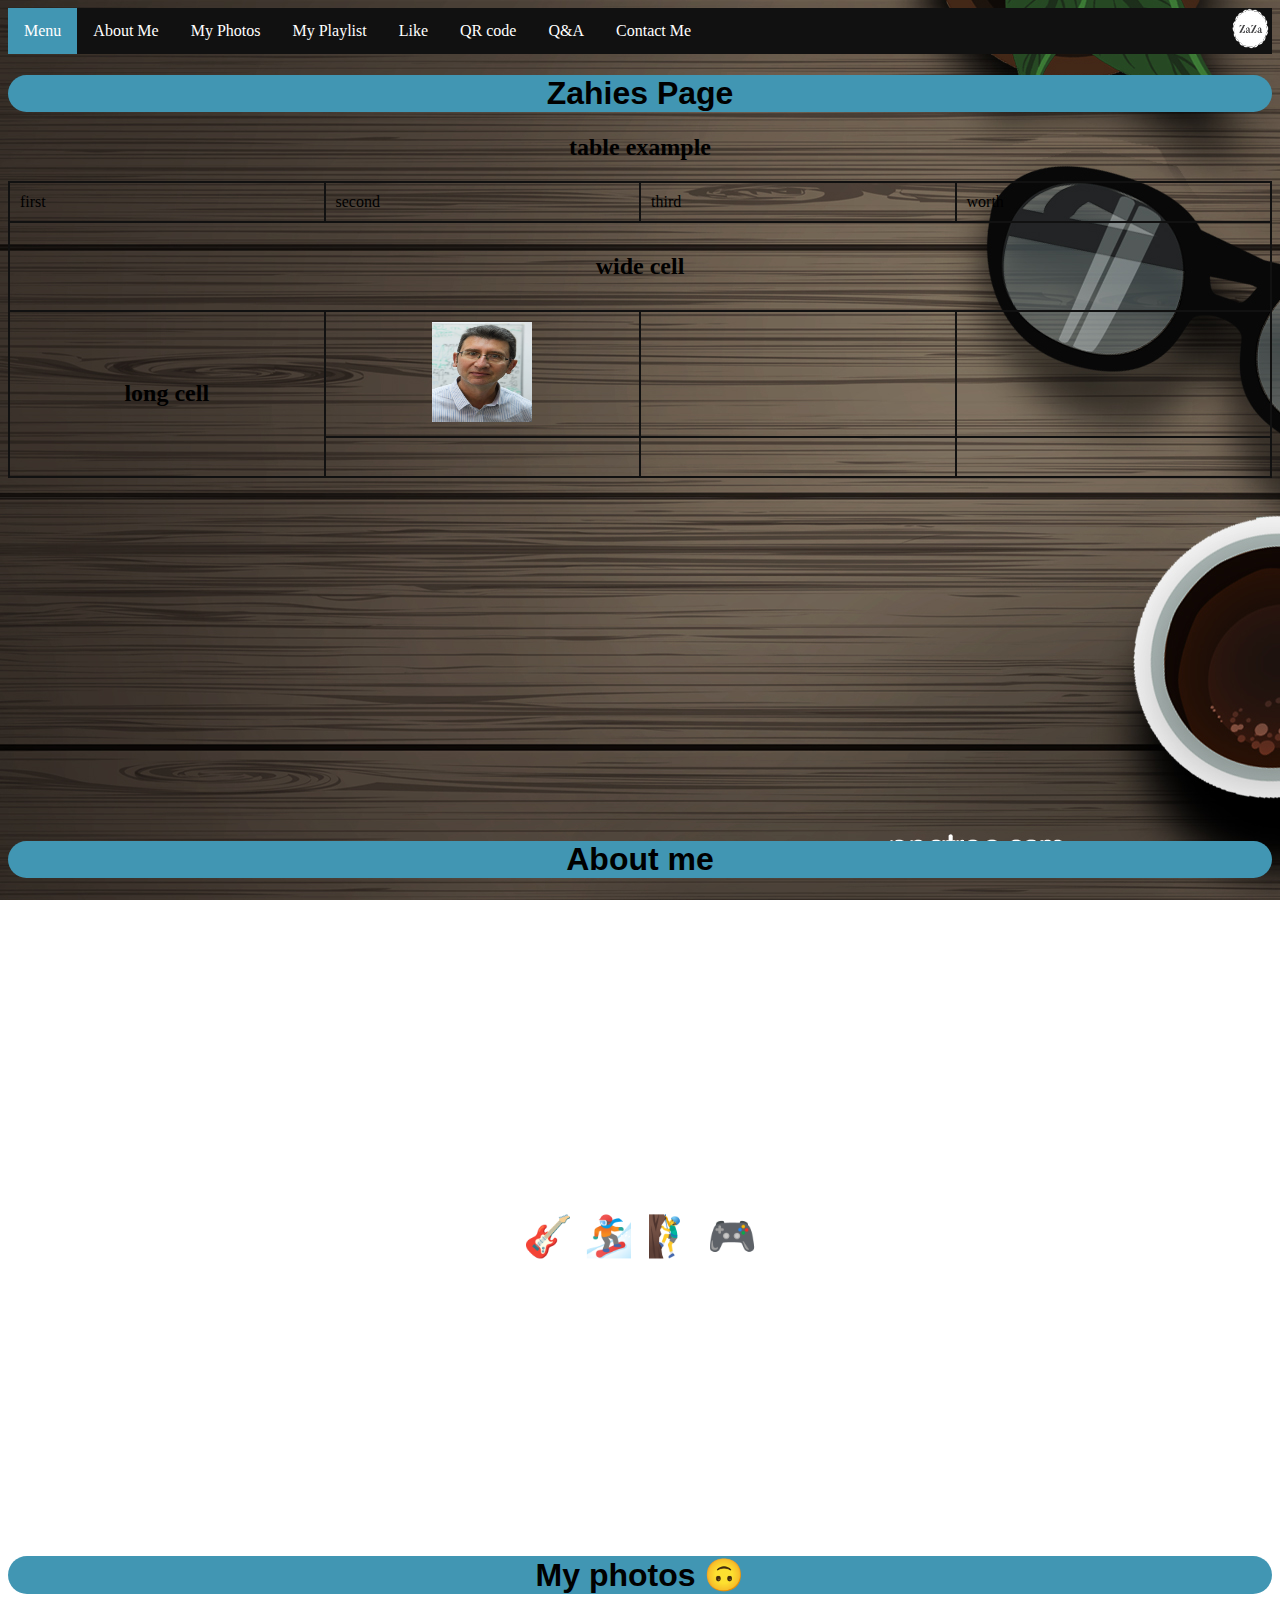
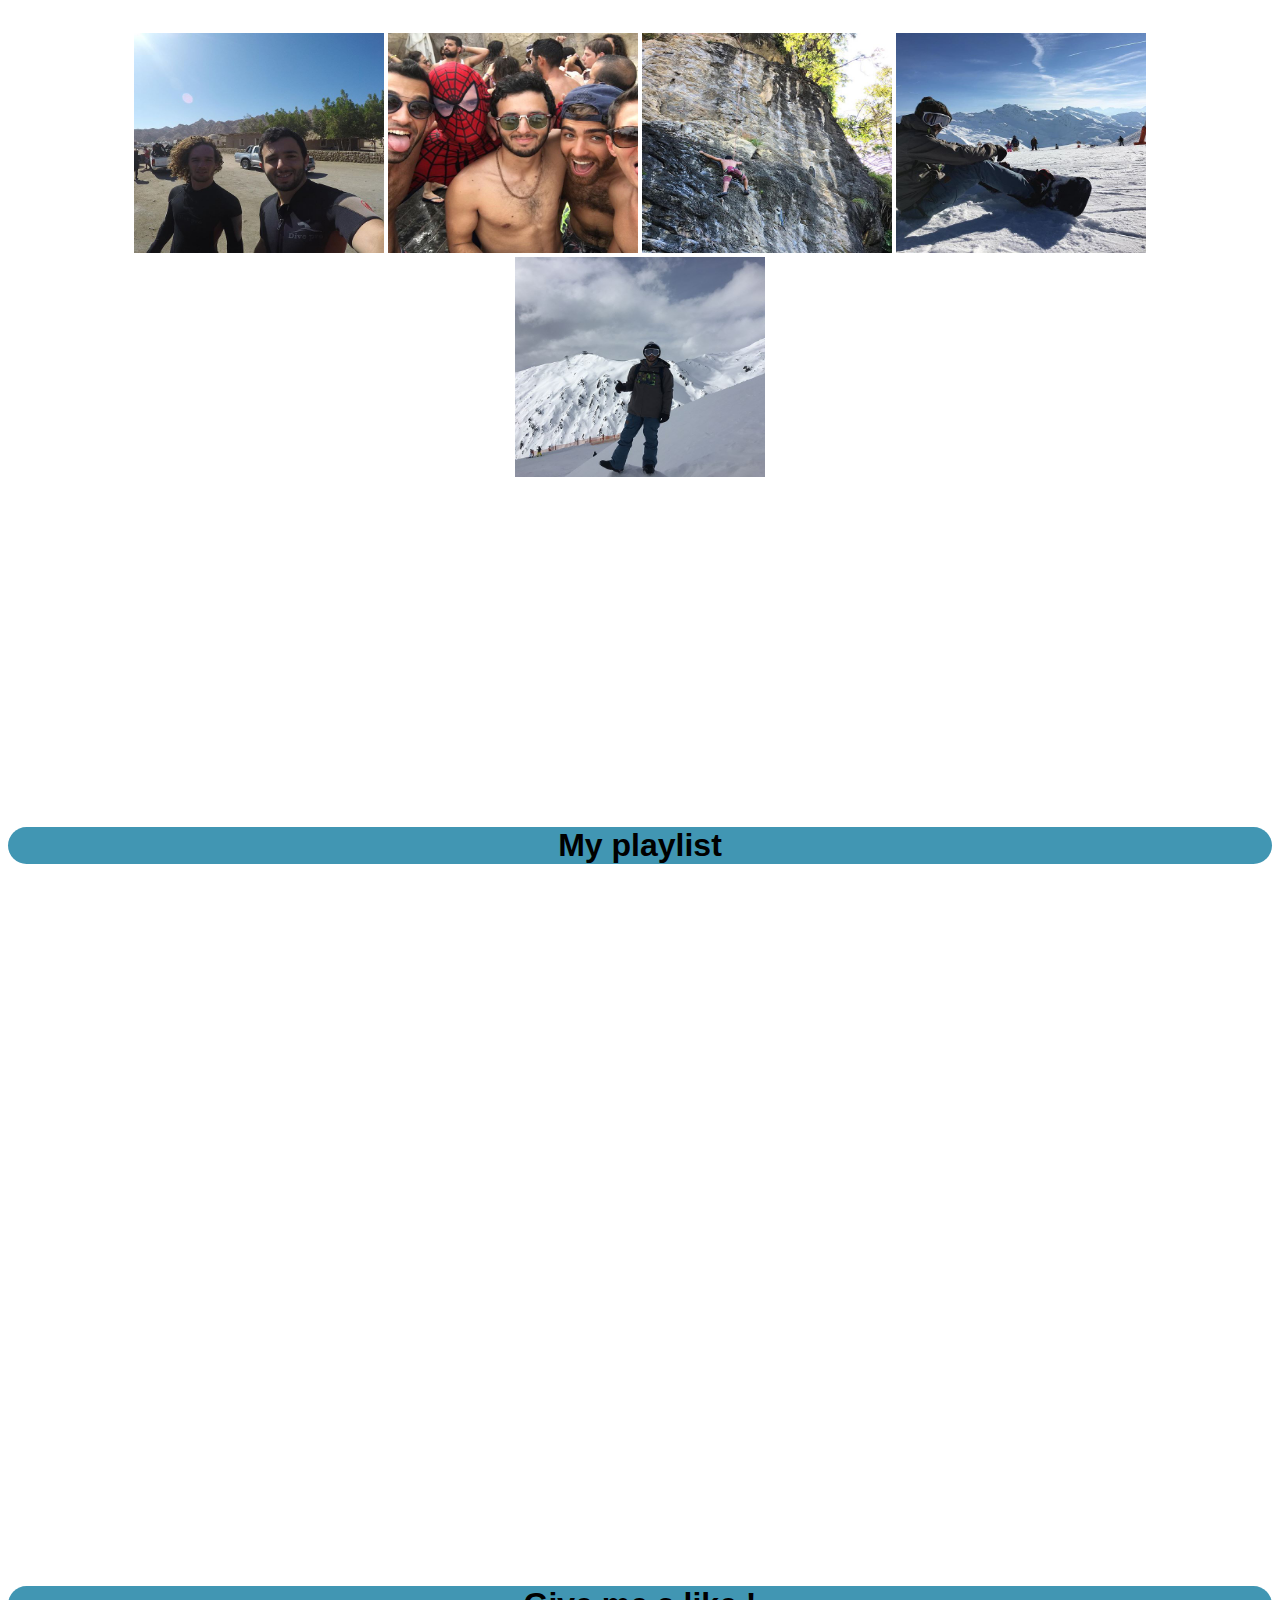
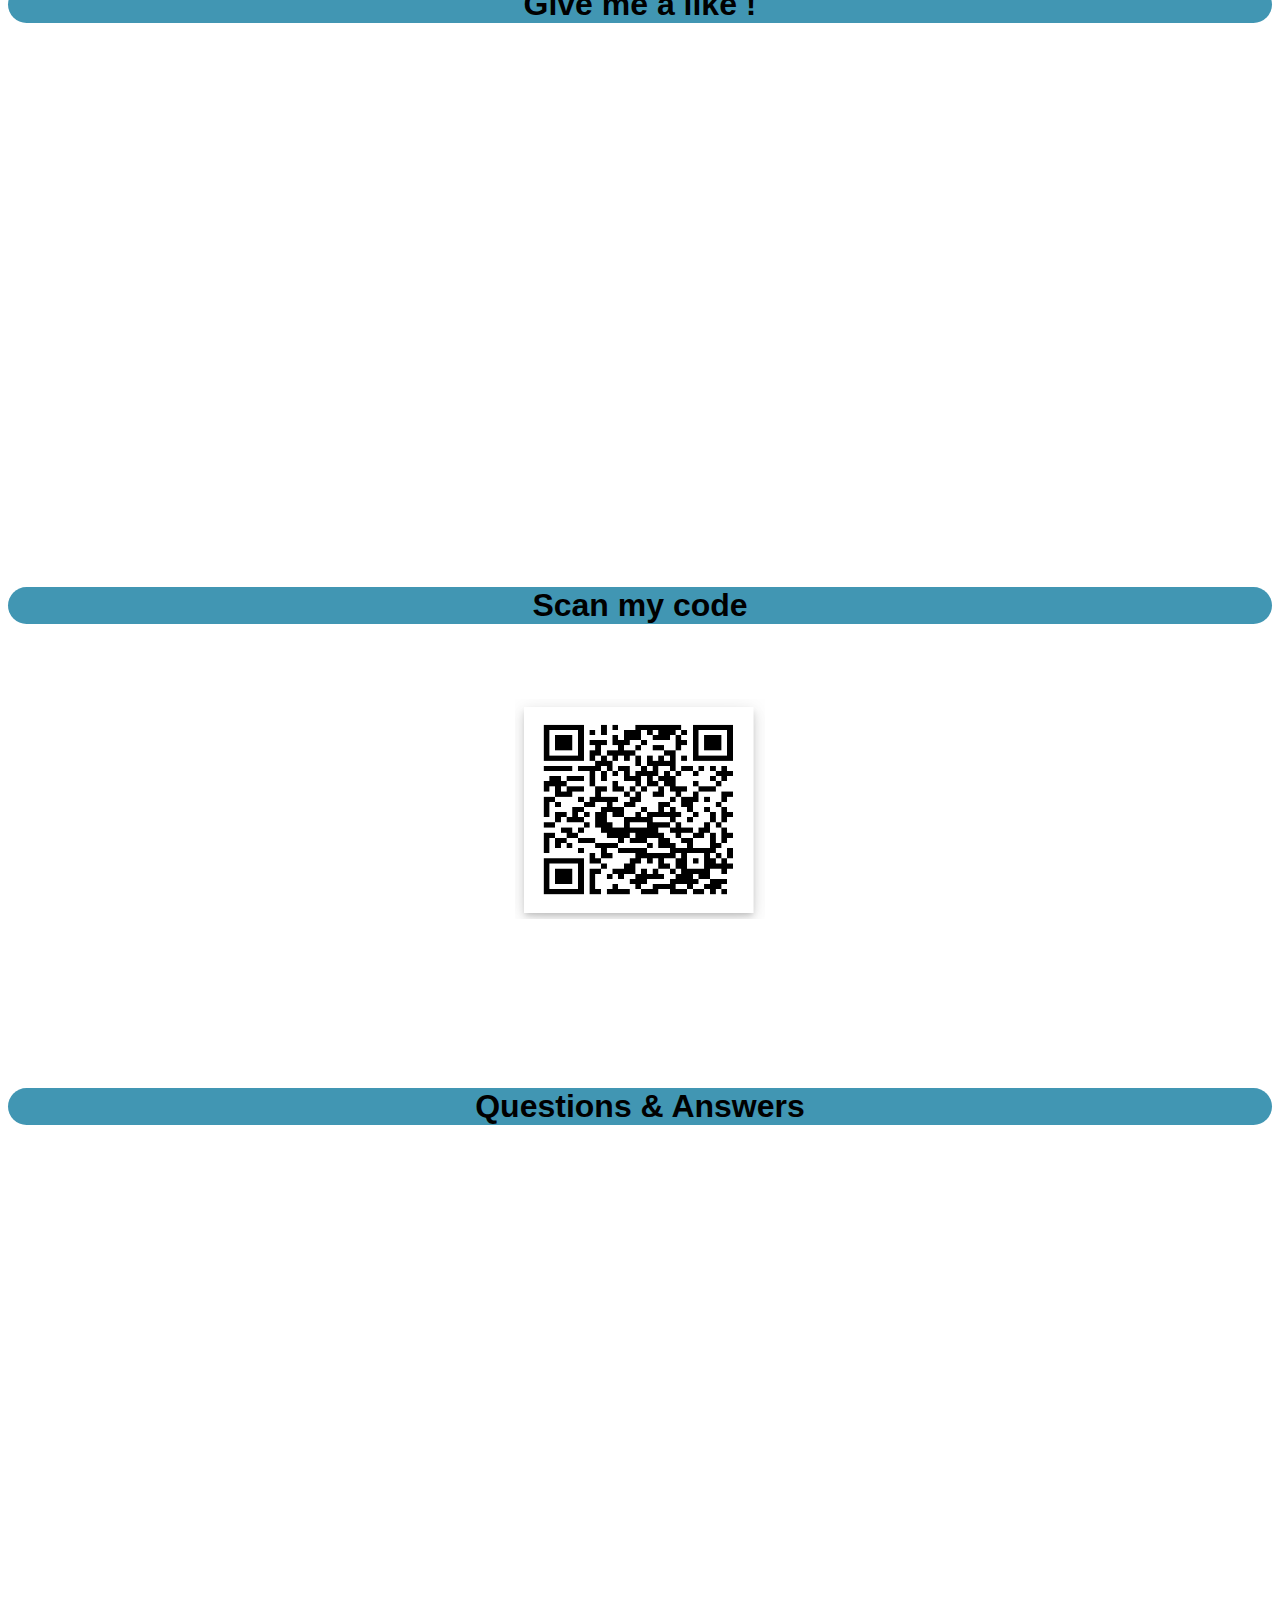
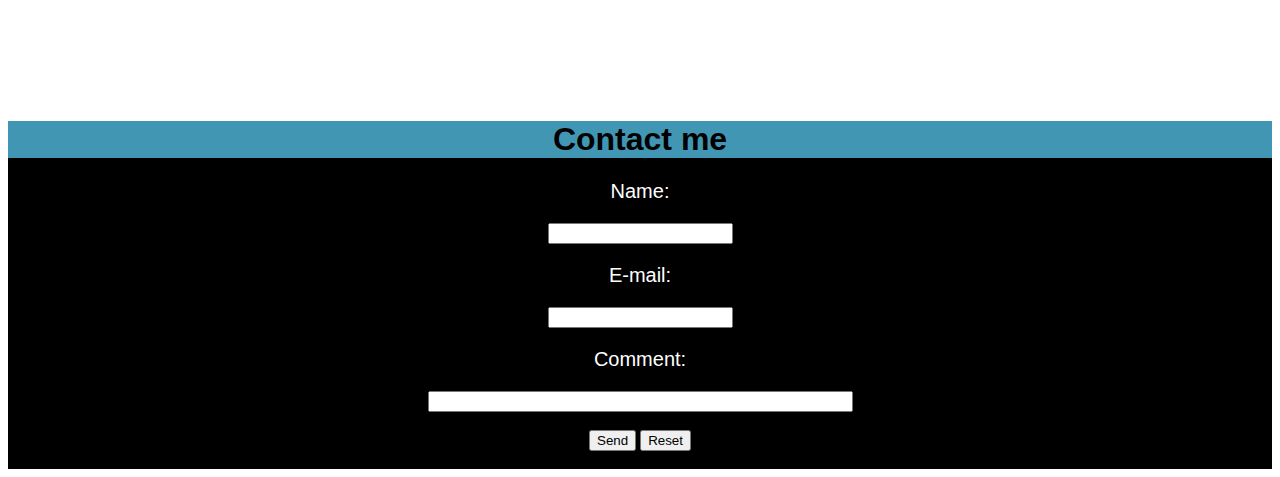
==== commit 95e0a180: "safdsfsdfsd" ====
--- a/index.html
+++ b/index.html
@@ -81,26 +81,29 @@
  <br/>
  <br/>
  <br/>
+ <div align=center>
  <p > My name is Zahi Kapri, I grew up in Beit Arye.
   I like to go snowboarding & rock climbing. In my degree i connected to the design field & data science.
   My expectation from the course is to get the abillity to build & design all what runs in my head.
   Inspirational Character: Steve Jobs
 </p>
-
- <br/>
- <br/>
- <br/>
- <br/>
- <br/>
- <br/>
- <br/>
- <br/>
- <br/>
- <br/>
- <br/>
- <br/>
- <br/>
- <h1 align=center >My photos</h1>
+<p>🎸 🏂  🧗‍♂️ 🎮</p>
+</div>
+
+ <br/>
+ <br/>
+ <br/>
+ <br/>
+ <br/>
+ <br/>
+ <br/>
+ <br/>
+ <br/>
+ <br/>
+ <br/>
+ <br/>
+ <br/>
+ <h1 align=center >My photos &#x1F643;</h1>
  <br/>
  <div align=center>
  <img src="1.jpg"  width="250" height="220">
@@ -161,8 +164,12 @@
  <h1 align=center >Give me a like !</h1>
  <br/>
  <br/>
- 
- <div align=center>
+ <br/>
+ <br/>
+ <br/>
+ 
+ <div align=center>
+   <p> My army unit page</p>
  <div align=center id="fb-root"></div>
  <script align=center async defer crossorigin="anonymous" src="https://connect.facebook.net/en_GB/sdk.js#xfbml=1&version=v6.0"></script>
  <div align=center class="fb-like" data-href="https://www.facebook.com/%D7%A4%D7%9C%D7%97%D7%94%D7%9F-%D7%A0%D7%97%D7%9C-%D7%94%D7%A6%D7%A8%D7%99%D7%97-%D7%94%D7%99%D7%A8%D7%95%D7%A7-the-Green-Turret-600482950073287/" data-width="" data-layout="standard" data-action="like" data-size="large" data-share="true"></div>
@@ -197,42 +204,51 @@
  </section>
  
  <section id="spa" class="section">
- <br/>
- <br/>
- <br/>
- <br/>
- <br/>
- <br/>
- <br/>
- <br/>
- <br/>
- <br/>
- <br/>
- <br/>
- <br/>
- <br/>
- <br/>
- <br/>
- <h1 align=center >Ans</h1>
+
+ <br/>
+ <br/>
+ <br/>
+ <br/>
+ <br/>
+ <br/>
+ <br/>
+ <br/>
+ <h1 align=center >Questions & Answers</h1>
+ <br/>
+ <br/>
+ <div align=center >
+ <p> Questions:</p>
+ <p class=contact> 1. Give 3 main differences between web1, web2, web3</p>
+ <p class=contact> 2. Demonstrate it by use-case example</p>
+ <br/>
+ <p> Answers:</p>
+ <p class=contact> 1. web1 is standing for sharing information , web2 is about interaction between people using the internet 
+   (social media) while in web3 the computer doing smart stuff like gathering information about the user and recommending things
+    according to the information.
+ </p>
+ <p class=contact> 2.</p>
+
+</div>
  <br/>
  <br/>
  <br/>
  </section>
  
  <section id="contact" class="section">
- <h1 align=center >Contact me</h1>
- <br/>
- <br/>
+ <h1 align=center id="H2" >Contact me</h1>
  <div align=center>
  <form action="mailto:kaprizahi@gmail.com" method="post" enctype="text/plain">
-  Name:<br>
-  <input type="text" name="name"><br>
-  E-mail:<br>
-  <input type="text" name="mail" ><br>
-  Comment:<br>
-  <input type="text" name="comment" size="50" placeholder=#&1F643 ><br><br>
+  
+  <p class=contact>Name:</p>
+  <input type="text" name="name">
+  <p class=contact>E-mail:</p>
+  <input type="text" name="mail" >
+  <p class=contact>Comment:</p>
+
+  <input type="text" name="comment" size="50"  id="inText" ><br><br>
   <input type="submit" value="Send">
   <input type="reset" value="Reset">
+  
   </form>
 </div>
   
--- a/style.css
+++ b/style.css
@@ -1,18 +1,22 @@
 #contact{
-    background-color: rgb(65, 150, 179);
+    background-color: black;
     background-blend-mode: color
 
 }
+#H2{
+    border-radius: 0px;
+}
 body{
     background-image: url("data.jpg");
-    background-color: #a8b4d4;
-    background-size: default;
+    background-repeat: no-repeat;
+    background-attachment: fixed;
     
 }
 h1 {
     font-family: "Comic Sans MS", cursive, sans-serif;
     background-color:  rgb(65, 150, 179);
     border-radius: 20px;
+    
 }
 ul {
     list-style-type: none;
@@ -56,6 +60,12 @@
     color:white;
     font-family: "Comic Sans MS", cursive, sans-serif;
 }
+p.contact{
+    font-size:  20px;
+    color:white;
+    font-family: "Comic Sans MS", cursive, sans-serif;
+}
+
   font-style: italic;
 	 font-family: 'Squada One', cursive;
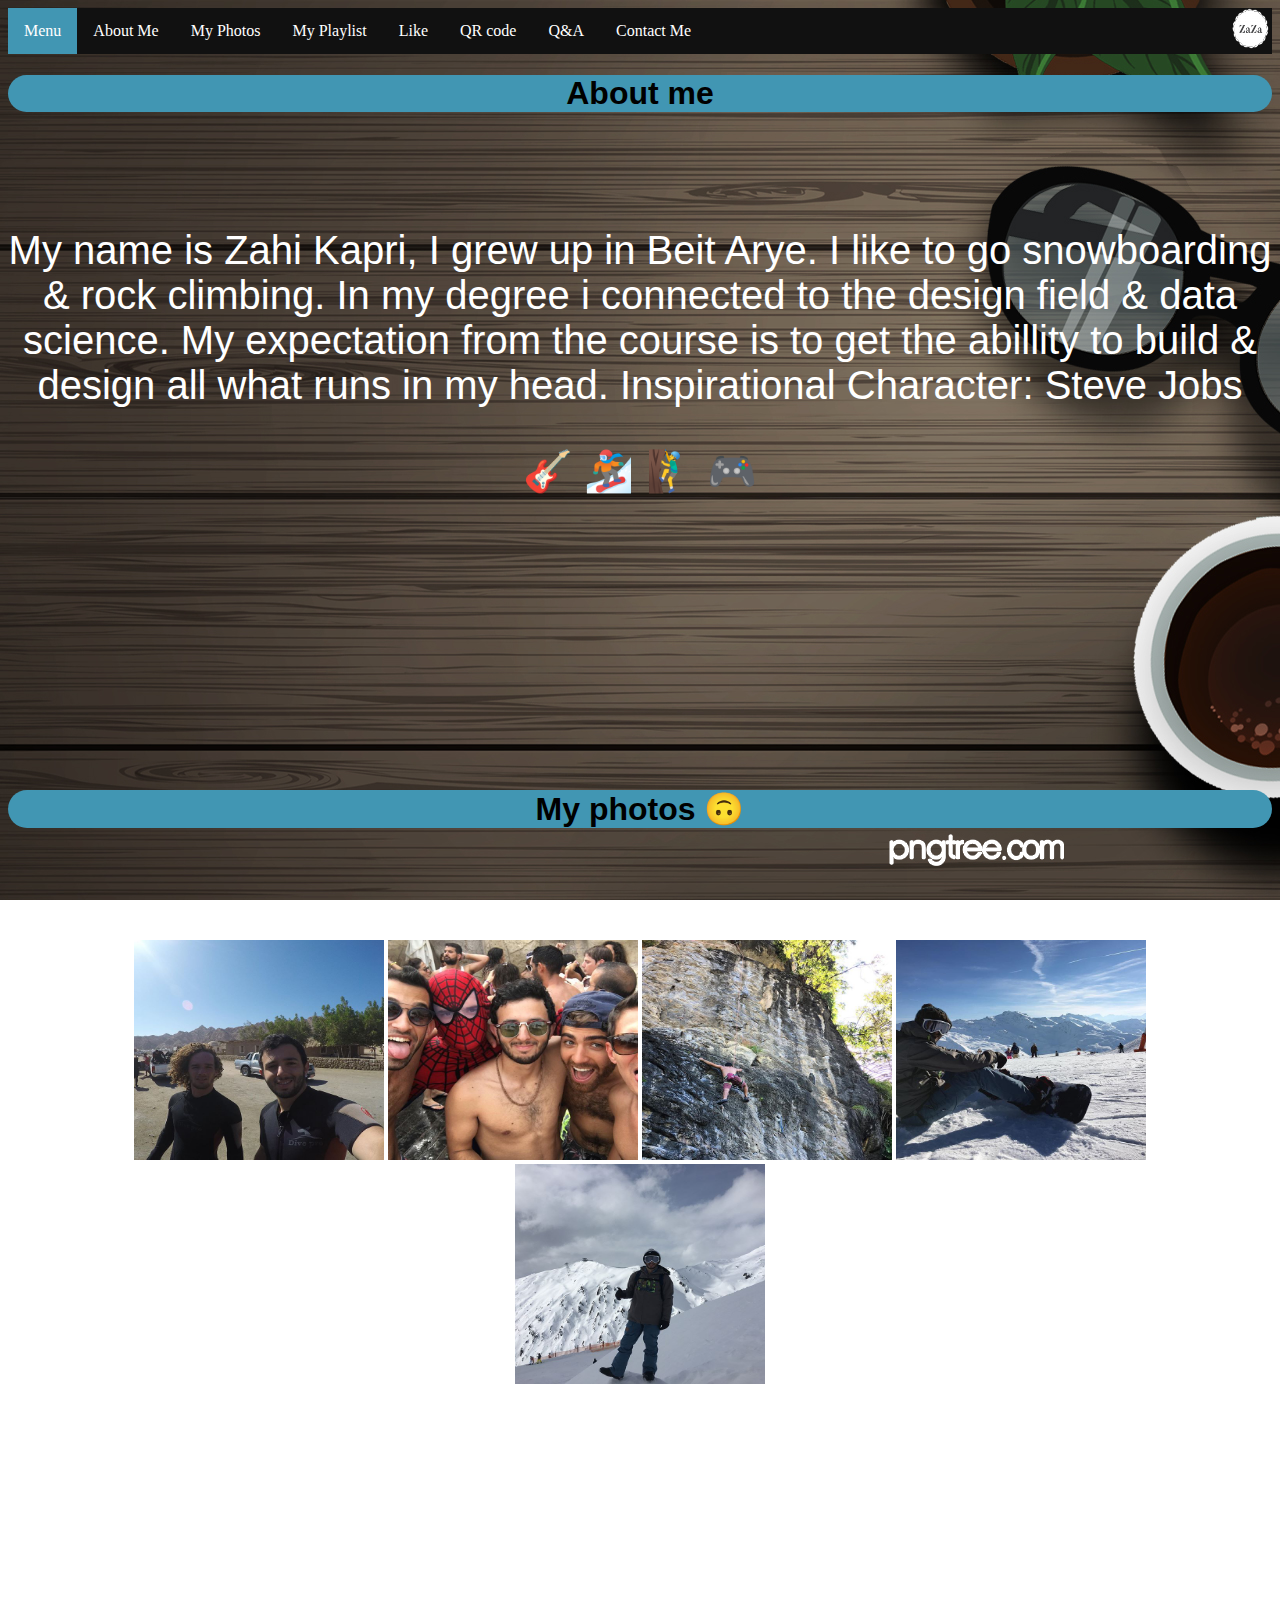
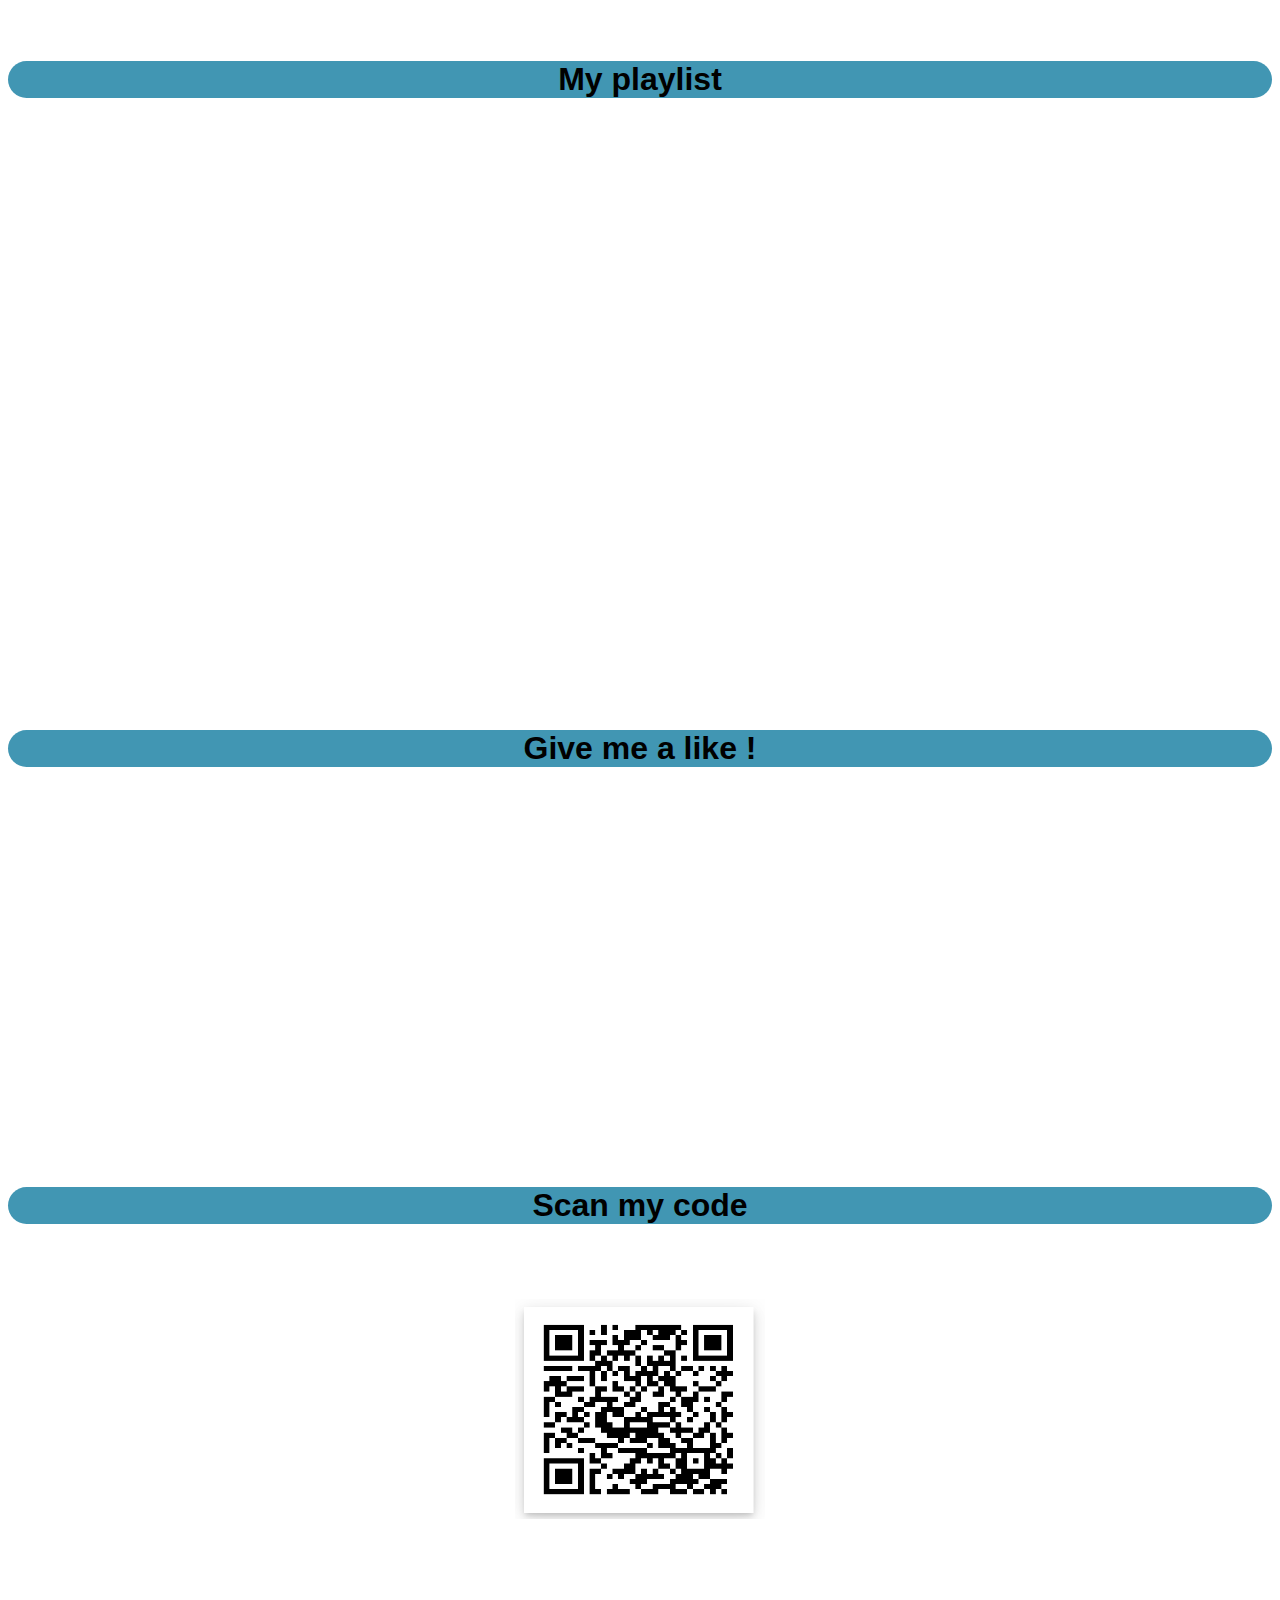
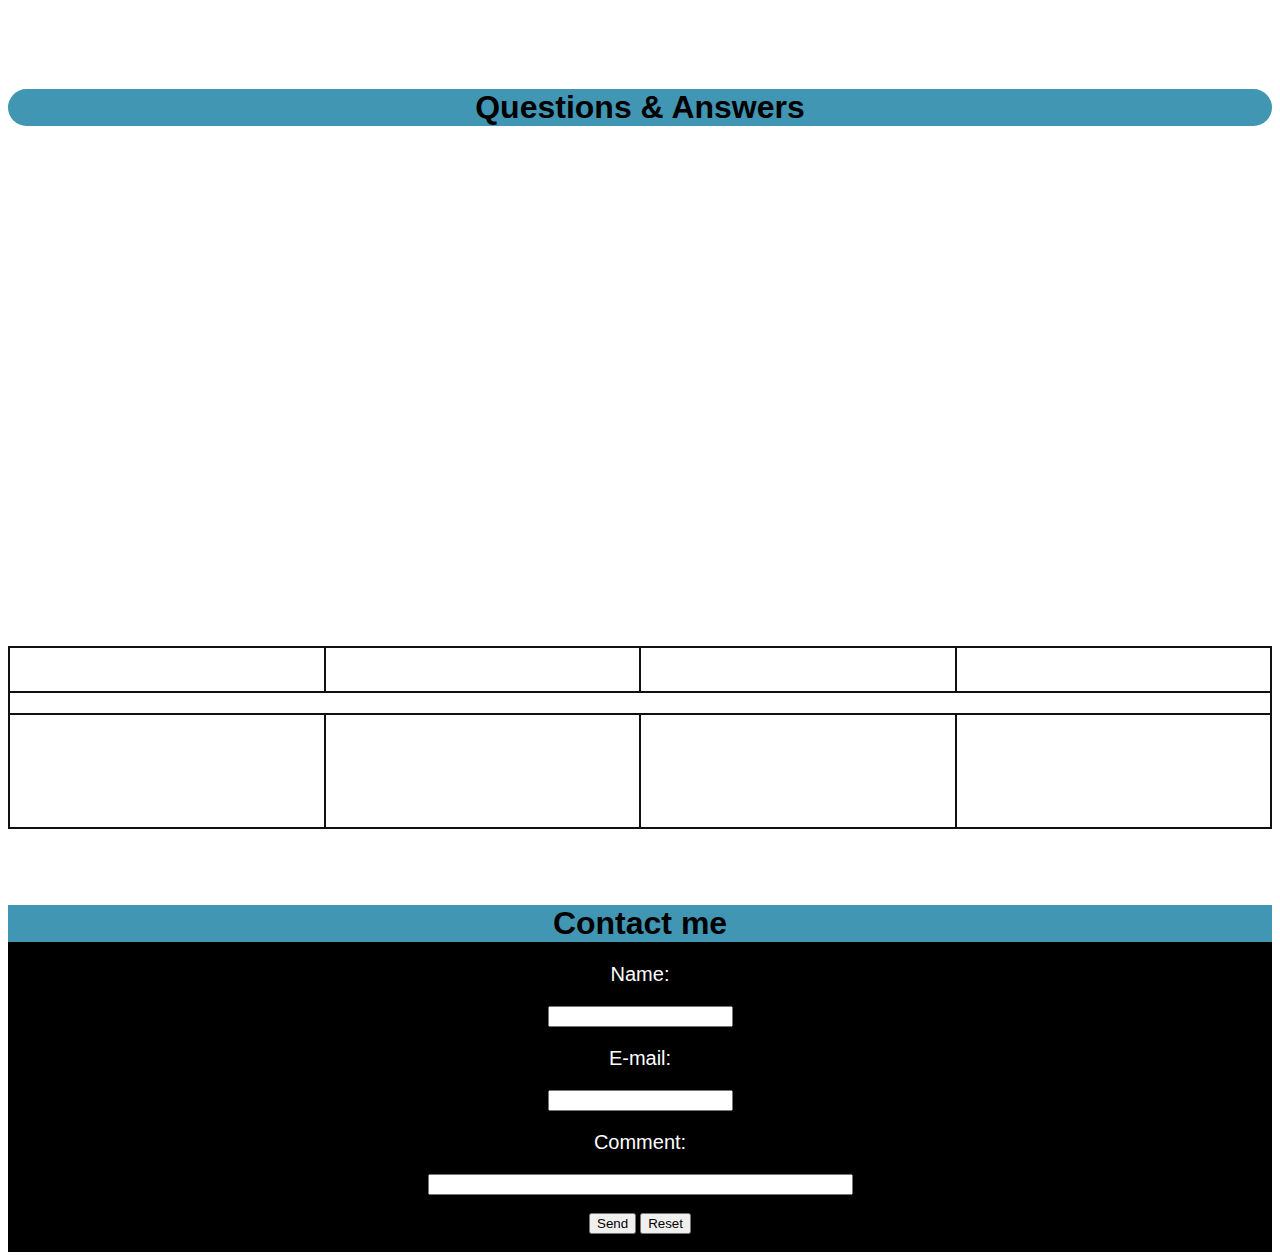
==== commit d85ed336: "finish" ====
--- a/index.html
+++ b/index.html
@@ -19,36 +19,7 @@
   </ul>
 </div>
 
-  <h1 align=center >Zahies Page</h1>
-
-    
-<center><h2>table example</h2></center>
-<table border="1" align=center cellpadding=10 cellspacing="0" bordercolor="#111111" width="100%">
-<tr>
-  <td width="25%">first</td>
-  <td width="25%">second</td>
-  <td width="25%">third</td>
-  <td width="25%">worth</td>
-</tr>
-<tr>
-  <td colspan=4><center><h2>wide cell</h2></center></td>
-</tr>
-<tr>
-  <td rowspan=2><center><h2>long cell</h2></center></td>
-  <td width="25%"><center><img src=hum2.jpg width=100 height=100/></center></td>
-  <td width="25%">&nbsp;</td>
-  <td width="25%">&nbsp;</td>
-</tr>
-<tr>
-  <td width="25%">&nbsp;</td>
-  <td width="25%">&nbsp;</td>
-  <td width="25%">&nbsp;</td>
-</tr>
-</table>
-
-
-
-
+  
 
 
  <div id="menu">
@@ -56,25 +27,7 @@
  </div>
        
  <section id="about" class="section">
- <br/>
- <br/>
- <br/>
- <br/>
- <br/>
- <br/>
- <br/>
- <br/>
- <br/>
- <br/>
- <br/>
- <br/>
- <br/>
- <br/>
- <br/>
- <br/>
- <br/>
- <br/>
- <br/>
+ 
  </section>
  <h1 align=center >About me</h1>
  <section id="photos" class="section">
@@ -105,6 +58,10 @@
  <br/>
  <h1 align=center >My photos &#x1F643;</h1>
  <br/>
+ <br/>
+ <br/>
+ <br/>
+ <br/>
  <div align=center>
  <img src="1.jpg"  width="250" height="220">
  <img src="5.jpg"  width="250" height="220">
@@ -129,10 +86,6 @@
  <br/>
  <br/>
  <br/>
- <br/>
- <br/>
- <br/>
- <br/>
  <h1 align=center >My playlist</h1>
  <br/>
  <br/>
@@ -145,11 +98,6 @@
 </section>
  
  <section id="like" class="section">
- <br/>
- <br/>
- <br/>
- <br/>
- <br/>
  <br/>
  <br/>
  <br/>
@@ -178,14 +126,6 @@
  </section>
  
  <section id="qrcoder" class="section">
- <br/>
- <br/>
- <br/>
- <br/>
- <br/>
- <br/>
- <br/>
- <br/>
  <br/>
  <br/>
  <br/>
@@ -227,6 +167,26 @@
     according to the information.
  </p>
  <p class=contact> 2.</p>
+ <table border="1" align=center cellpadding=10 cellspacing="0" bordercolor="#111111" width="100%">
+  <tr>
+    <td width="25%">Use-Case</td>
+    <td width="25%">web1</td>
+    <td width="25%">web2</td>
+    <td width="25%">web3</td>
+  </tr>
+  <tr>
+    <td colspan=4 class="aza"><center><style> td.aza{background-color:white;}</style></center></td>
+  </tr>
+  <tr>
+    <td width="25%">search name of a specific person in google</td>
+    <td width="25%">information about the person</td>
+    <td width="25%">information & an option to cantact the same person by chat for example</td>
+    <td width="25%">option to cantact the person while the server of google gathered information about the search</td>
+  </tr>
+
+
+
+ </table>
 
 </div>
  <br/>
--- a/style.css
+++ b/style.css
@@ -65,6 +65,11 @@
     color:white;
     font-family: "Comic Sans MS", cursive, sans-serif;
 }
+table{
+    font-size:  20px;
+    color:white;
+    font-family: "Comic Sans MS", cursive, sans-serif;
+}
 
   font-style: italic;
